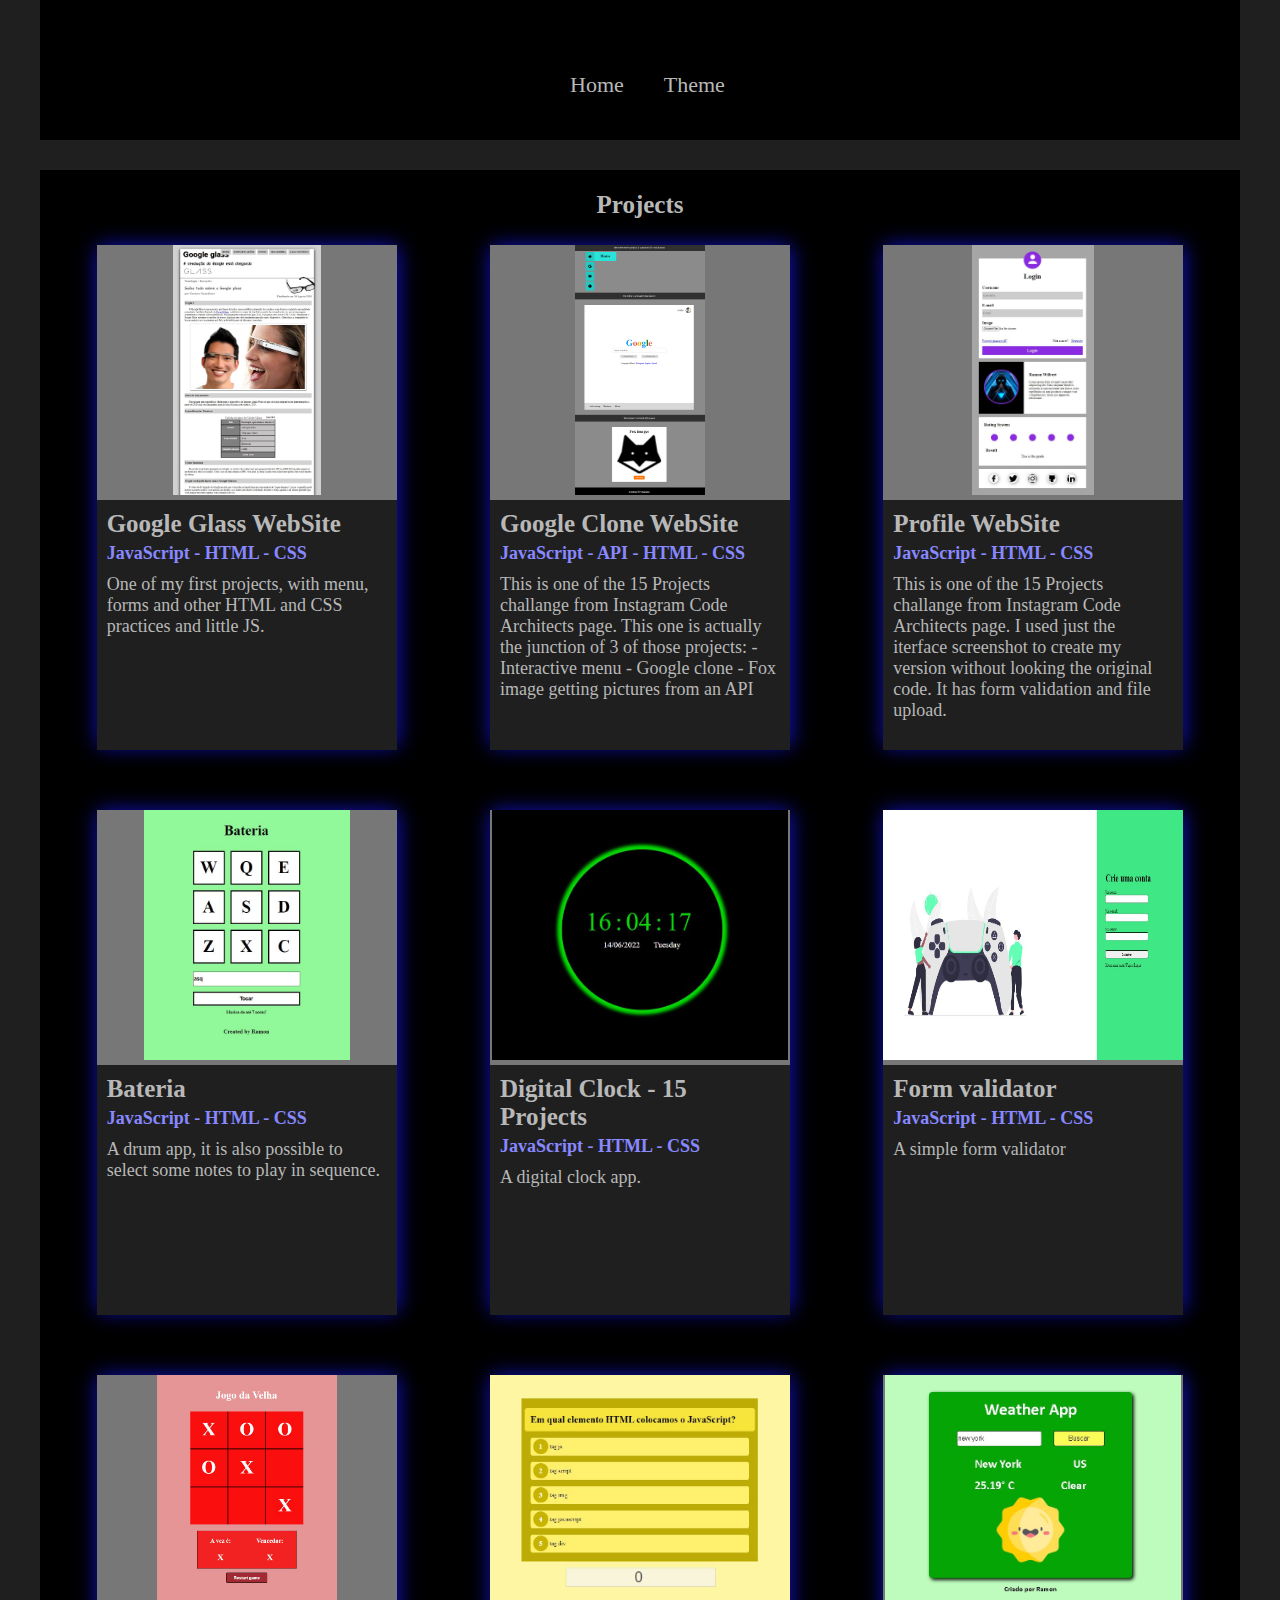
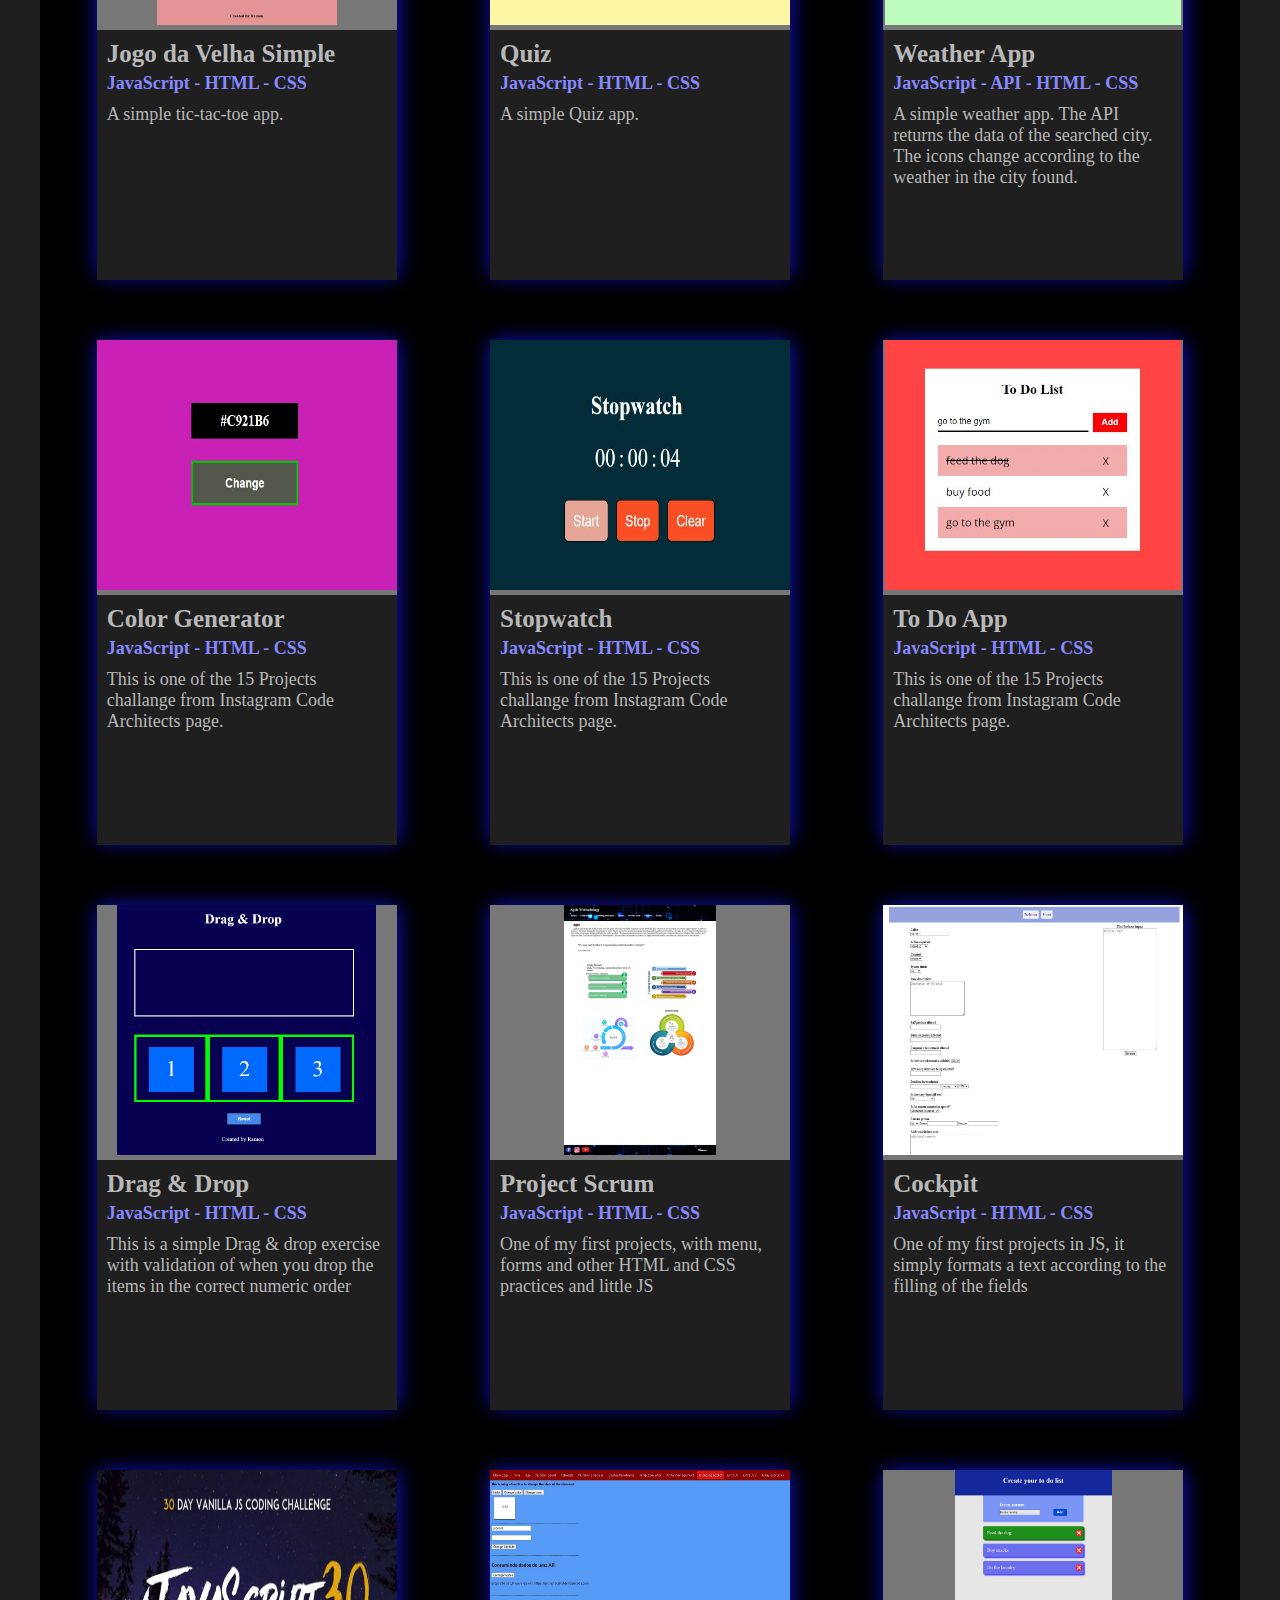
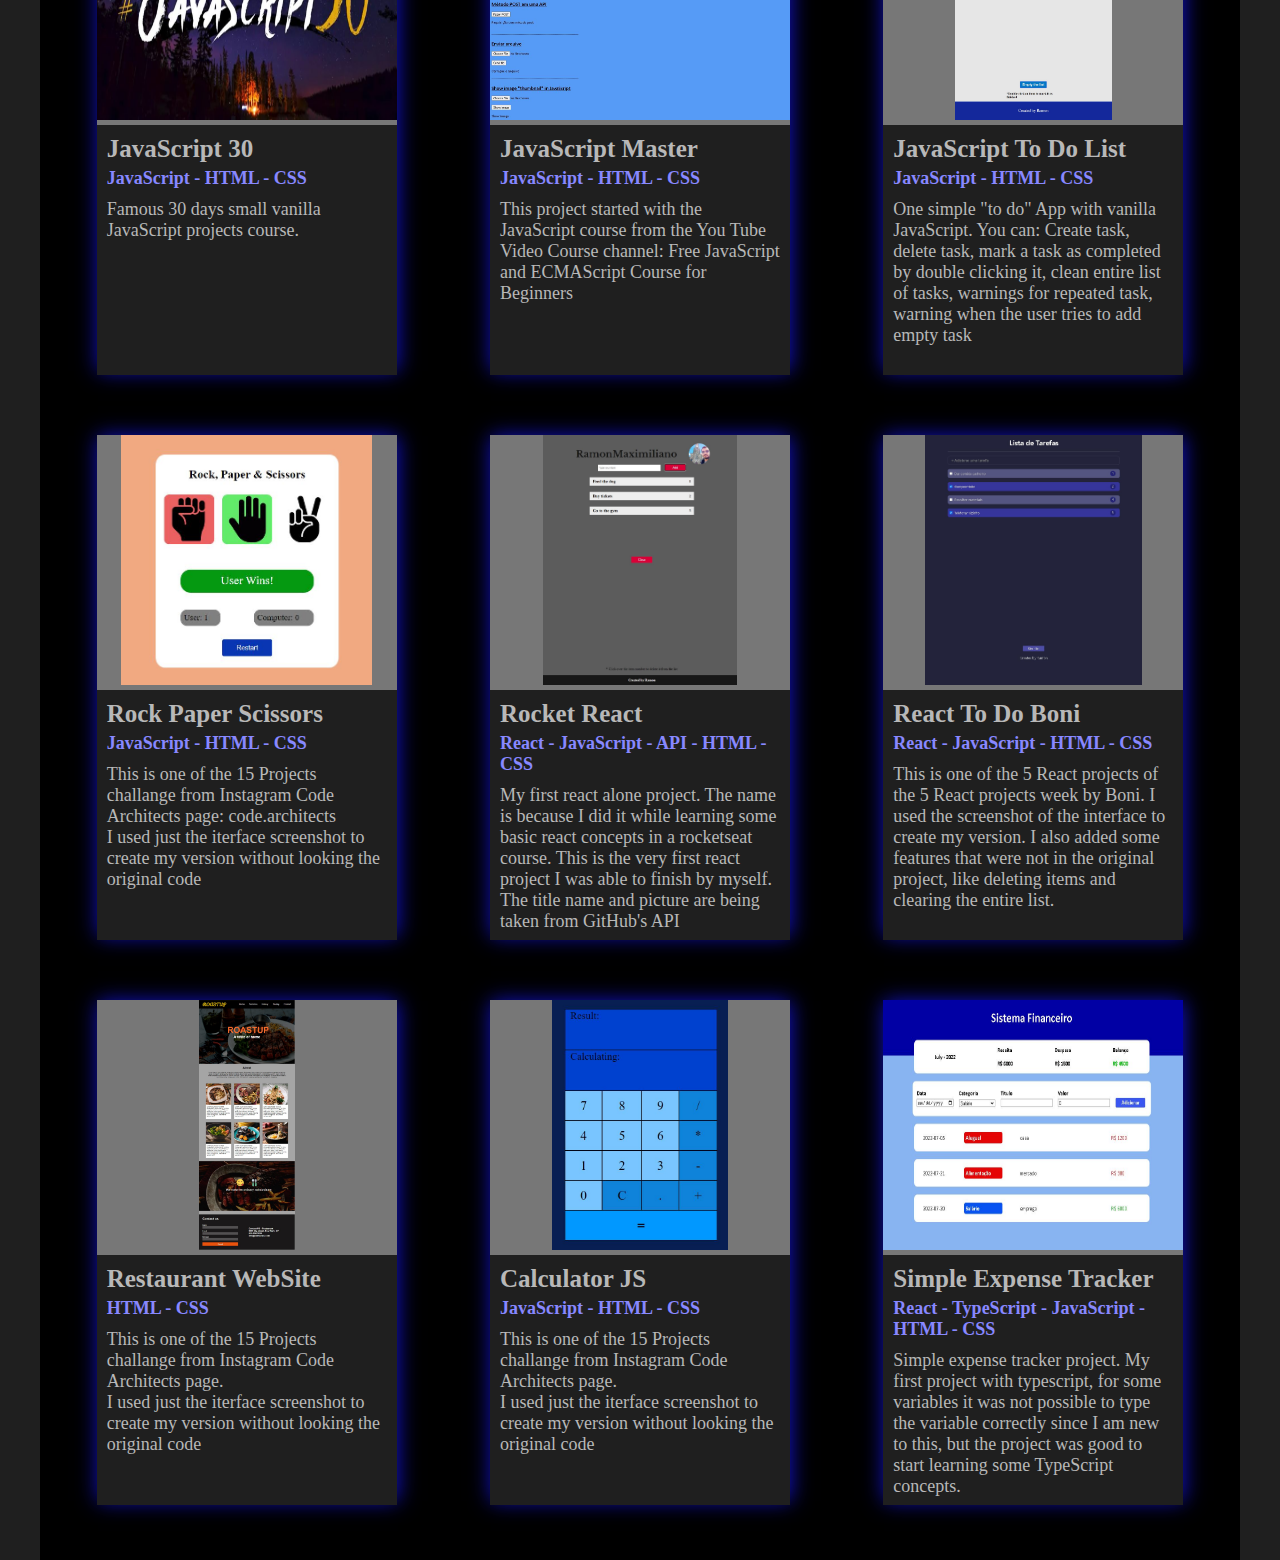
==== projects.html @ a99129ab "updated Portfolio" ====
<!DOCTYPE html>
<html lang="en">

<head>
    <meta charset="UTF-8">
    <meta http-equiv="X-UA-Compatible" content="IE=edge">
    <meta name="viewport" content="width=device-width, initial-scale=1.0">
    <title>Projects</title>
    <link rel="stylesheet" href="style.css" />
</head>

<body>
    <div class="homePage">
        <ul class="projects-list">
            <a href="index.html">
                <li class="info">Home</li>
            </a>
            <li class="dropdown" onmouseover="showDropDown()" onmouseout="hideDropDown()">
                Theme
                <ul id="themes">
                    <li id="Black" class="color-theme">Black</li>
                    <li id="Blue" class="color-theme">Blue</li>
                    <li id="White" class="color-theme">White</li>
                    <li id="Red" class="color-theme">Red</li>
                    <li id="Purple" class="color-theme">Purple</li>
                    <li id="Green" class="color-theme">Green</li>
                </ul>
            </li>
    </div>


    <h1 class="projectsTtitle" id="projectsTtitle">Projects</h1>
    <div class="projects-section" id="projects-section">
        <!-- THIRD ROW START-->
        <a href="https://github.com/RamonMaximiliano/HTML-CSS-Curso-em-video" class="linkProject" target="_blank"
            title="Check this project's code">
            <div class="project-card">
                <img src="./images/googleglass.JPG">
                <div class="card-text">
                    <h1>Google Glass WebSite</h1>
                    <h2>JavaScript - HTML - CSS</h2>
                    <p>One of my first projects, with menu, forms and other HTML and CSS practices and little JS.
                    </p>
                </div>
            </div>
        </a>
        <a href="https://github.com/RamonMaximiliano/15Projects-GoogleClone" class="linkProject" target="_blank"
            title="Check this project's code">
            <div class="project-card">
                <img src="./images/googleclone.jpg">
                <div class="card-text">
                    <h1>Google Clone WebSite</h1>
                    <h2>JavaScript - API - HTML - CSS</h2>
                    <p>This is one of the 15 Projects challange from Instagram Code Architects page.
                        This one is actually the junction of 3 of those projects:
                        - Interactive menu
                        - Google clone
                        - Fox image getting pictures from an API
                    </p>
                </div>
            </div>
        </a>
        <a href="https://github.com/RamonMaximiliano/15Projects-Profile" class="linkProject" target="_blank"
            title="Check this project's code">
            <div class="project-card">
                <img src="./images/15projects-profile.JPG">
                <div class="card-text">
                    <h1>Profile WebSite</h1>
                    <h2>JavaScript - HTML - CSS</h2>
                    <p>This is one of the 15 Projects challange from Instagram Code Architects page.
                        I used just the iterface screenshot to create my version without looking the original
                        code.
                        It has form validation and file upload.
                    </p>
                </div>
            </div>
        </a>
        <!-- THIRD ROW END-->

        <!-- FOURTH ROW START-->

        <a href="https://github.com/RamonMaximiliano/Bateria-Boni" class="linkProject" target="_blank"
            title="Check this project's code">
            <div class="project-card">
                <img src="./images/bateria.JPG">
                <div class="card-text">
                    <h1>Bateria</h1>
                    <h2>JavaScript - HTML - CSS</h2>
                    <p>A drum app, it is also possible to select some notes to play in sequence.
                    </p>
                </div>
            </div>
        </a>
        <a href="https://github.com/RamonMaximiliano/DigitalClock-15Projects" class="linkProject" target="_blank"
            title="Check this project's code">
            <div class="project-card">
                <img src="./images/digitalclock.JPG">
                <div class="card-text">
                    <h1>Digital Clock - 15 Projects</h1>
                    <h2>JavaScript - HTML - CSS</h2>
                    <p>A digital clock app.
                    </p>
                </div>
            </div>
        </a>
        <a href="https://github.com/RamonMaximiliano/Form-validator" class="linkProject" target="_blank"
            title="Check this project's code">
            <div class="project-card">
                <img src="./images/form.JPG">
                <div class="card-text">
                    <h1>Form validator</h1>
                    <h2>JavaScript - HTML - CSS</h2>
                    <p>A simple form validator</p>
                </div>
            </div>
        </a>
        <!-- FOURTH ROW END-->


        <!-- FIFTH ROW START-->

        <a href="https://github.com/RamonMaximiliano/Jogo-da-Velha-Simple" class="linkProject" target="_blank"
            title="Check this project's code">
            <div class="project-card">
                <img src="./images/jogovelha.JPG">
                <div class="card-text">
                    <h1>Jogo da Velha Simple</h1>
                    <h2>JavaScript - HTML - CSS</h2>
                    <p>A simple tic-tac-toe app.</p>
                </div>
            </div>
        </a>
        <a href="https://github.com/RamonMaximiliano/Quiz-Boni" class="linkProject" target="_blank"
            title="Check this project's code">
            <div class="project-card">
                <img src="./images/quiz.JPG">
                <div class="card-text">
                    <h1>Quiz</h1>
                    <h2>JavaScript - HTML - CSS</h2>
                    <p>A simple Quiz app.
                </div>
            </div>
        </a>
        <a href="https://github.com/RamonMaximiliano/WeatherAppBoni" class="linkProject" target="_blank"
            title="Check this project's code">
            <div class="project-card">
                <img src="./images/weather.JPG">
                <div class="card-text">
                    <h1>Weather App</h1>
                    <h2>JavaScript - API - HTML - CSS</h2>
                    <p>A simple weather app. The API returns the data of the searched city. The icons change according
                        to the weather in the city found.</p>
                </div>
            </div>
        </a>
        <!-- FIFTH ROW START-->


        <!-- SIXTH ROW START-->

        <a href="https://github.com/RamonMaximiliano/HTML-CSS-Curso-em-video" class="linkProject" target="_blank"
            title="Check this project's code">
            <div class="project-card">
                <img src="./images/15projects-colorgenerator.JPG">
                <div class="card-text">
                    <h1>Color Generator</h1>
                    <h2>JavaScript - HTML - CSS</h2>
                    <p>This is one of the 15 Projects challange from Instagram Code Architects page.</p>
                </div>
            </div>
        </a>
        <a href="https://github.com/RamonMaximiliano/15Projects-GoogleClone" class="linkProject" target="_blank"
            title="Check this project's code">
            <div class="project-card">
                <img src="./images/15projects-stopwatch.JPG">
                <div class="card-text">
                    <h1>Stopwatch</h1>
                    <h2>JavaScript - HTML - CSS</h2>
                    <p>This is one of the 15 Projects challange from Instagram Code Architects page.
                    </p>
                </div>
            </div>
        </a>
        <a href="https://github.com/RamonMaximiliano/15Projects-Profile" class="linkProject" target="_blank"
            title="Check this project's code">
            <div class="project-card">
                <img src="./images/15projects-todo.JPG">
                <div class="card-text">
                    <h1>To Do App</h1>
                    <h2>JavaScript - HTML - CSS</h2>
                    <p>This is one of the 15 Projects challange from Instagram Code Architects page.</p>
                </div>
            </div>
        </a>

        <!-- SIXTH ROW END-->

        <!-- SEVENTH ROW START-->

        <a href="https://github.com/RamonMaximiliano/HTML-CSS-Curso-em-video" class="linkProject" target="_blank"
            title="Check this project's code">
            <div class="project-card">
                <img src="./images/drag-drop.JPG">
                <div class="card-text">
                    <h1>Drag & Drop</h1>
                    <h2>JavaScript - HTML - CSS</h2>
                    <p>This is a simple Drag & drop exercise with validation of when you drop the items in the correct
                        numeric order</p>
                </div>
            </div>
        </a>
        <a href="https://github.com/RamonMaximiliano/15Projects-GoogleClone" class="linkProject" target="_blank"
            title="Check this project's code">
            <div class="project-card">
                <img src="./images/scrum.JPG">
                <div class="card-text">
                    <h1>Project Scrum</h1>
                    <h2>JavaScript - HTML - CSS</h2>
                    <p>One of my first projects, with menu, forms and other HTML and CSS practices and little JS</p>
                </div>
            </div>
        </a>
        <a href="https://github.com/RamonMaximiliano/15Projects-Profile" class="linkProject" target="_blank"
            title="Check this project's code">
            <div class="project-card">
                <img src="./images/cockpit.JPG">
                <div class="card-text">
                    <h1>Cockpit</h1>
                    <h2>JavaScript - HTML - CSS</h2>
                    <p>One of my first projects in JS, it simply formats a text according to the filling of the fields
                    </p>
                </div>
            </div>
        </a>
        <!-- SEVENTH ROW END-->

        <!-- EIGTH ROW END-->


        <a href="https://github.com/RamonMaximiliano/15Projects-Profile" class="linkProject" target="_blank"
            title="Check this project's code">
            <div class="project-card">
                <img src="./images/javascript30.JPG">
                <div class="card-text">
                    <h1>JavaScript 30</h1>
                    <h2>JavaScript - HTML - CSS</h2>
                    <p>Famous 30 days small vanilla JavaScript projects course.</p>
                </div>
            </div>
        </a>
        <a href="https://github.com/RamonMaximiliano/15Projects-Profile" class="linkProject" target="_blank"
            title="Check this project's code">
            <div class="project-card">
                <img src="./images/javascriptexercises.jpg">
                <div class="card-text">
                    <h1>JavaScript Master</h1>
                    <h2>JavaScript - HTML - CSS</h2>
                    <p>This project started with the JavaScript course from the You Tube Video Course channel: Free
                        JavaScript and ECMAScript Course for Beginners</p>
                </div>
            </div>
        </a>

        <!-- EIGTH ROW END-->

        <!-- FIRST ROW START-->
        <a href="https://ramonmaximiliano.github.io/JavaScriptToDo/" class="linkProject" target="_blank"
            title="Check this project">
            <div class="project-card">
                <img src="./images/javascripttodo.JPG">
                <div class="card-text">
                    <h1>JavaScript To Do List</h1>
                    <h2>JavaScript - HTML - CSS</h2>
                    <p>One simple "to do" App with vanilla JavaScript. You can: Create task, delete task, mark a task as
                        completed by double clicking it, clean entire
                        list of tasks, warnings for repeated task, warning when the user tries to add empty task</p>
                </div>
            </div>
        </a>
        <a href="https://github.com/RamonMaximiliano/15Projects-RockPaper" class="linkProject" target="_blank"
            title="Check this project's code">
            <div class="project-card">
                <img src="./images/rockpaper.JPG">
                <div class="card-text">
                    <h1>Rock Paper Scissors</h1>
                    <h2>JavaScript - HTML - CSS</h2>
                    <p>This is one of the 15 Projects challange from Instagram Code Architects page: code.architects<br>
                        I used just the iterface screenshot to create my version without looking the original
                        code
                    </p>
                </div>
            </div>
        </a>
        <a href="https://github.com/RamonMaximiliano/rocket-react" class="linkProject" target="_blank"
            title="Check this project's code">
            <div class="project-card">
                <img src="./images/react-alone.JPG">
                <div class="card-text">
                    <h1>Rocket React</h1>
                    <h2>React - JavaScript - API - HTML - CSS</h2>
                    <p>My first react alone project. The name is because I did it while learning some basic react
                        concepts in a
                        rocketseat course. This is the very first react project I was able to finish by myself. The
                        title name and picture
                        are being taken from GitHub's API</p>
                </div>
            </div>
        </a>
        <!-- FIRST ROW END-->

        <!-- SECOND ROW START-->
        <a href="https://github.com/RamonMaximiliano/react-todo-boni" class="linkProject" target="_blank"
            title="Check this project's code">
            <div class="project-card">
                <img src="./images/bonitodoReact.JPG">
                <div class="card-text">
                    <h1>React To Do Boni</h1>
                    <h2>React - JavaScript - HTML - CSS</h2>
                    <p>This is one of the 5 React projects of the 5 React projects week by Boni.
                        I used the screenshot of the interface to create my version. I also added some features that
                        were not in the original project, like deleting items and clearing the entire list.</p>
                </div>
            </div>
        </a>
        <a href="https://github.com/RamonMaximiliano/15Projects-Restaurant" class="linkProject" target="_blank"
            title="Check this project's code">
            <div class="project-card">
                <img src="./images/15projects-restaurant.JPG">
                <div class="card-text">
                    <h1>Restaurant WebSite</h1>
                    <h2>HTML - CSS</h2>
                    <p>This is one of the 15 Projects challange from Instagram Code Architects page.<br>
                        I used just the iterface screenshot to create my version without looking the original
                        code
                    </p>
                </div>
            </div>
        </a>
        <a href="https://github.com/RamonMaximiliano/15Projects-Calculator" class="linkProject" target="_blank"
            title="Check this project's code">
            <div class="project-card">
                <img src="./images/15projects-calculator.JPG">
                <div class="card-text">
                    <h1>Calculator JS</h1>
                    <h2>JavaScript - HTML - CSS</h2>
                    <p>This is one of the 15 Projects challange from Instagram Code Architects page.<br>
                        I used just the iterface screenshot to create my version without looking the original
                        code
                    </p>
                </div>
            </div>
        </a>
        <!-- SECOND ROW END-->
        <a href="https://ramonmaximiliano.github.io/simple-expense-tracker/" class="linkProject" target="_blank"
        title="Check this project">
        <div class="project-card">
            <img src="./images/sisfinanceiro.JPG">
            <div class="card-text">
                <h1>Simple Expense Tracker</h1>
                <h2>React - TypeScript - JavaScript - HTML - CSS</h2>
                <p>Simple expense tracker project. My first project with typescript, for some variables it was not possible to type the variable correctly since I am new to this, but the project was good to start learning some TypeScript concepts.</p>
            </div>
        </div>
    </a>





    </div>







    <script type="text/javascript" src="script.js"></script>

</body>

</html>
---- style.css ----
:root {
    --black: black;
    --back: rgb(31, 31, 31);
    --back-original: rgb(31, 31, 31);
    --card-shadow: rgb(18, 18, 201);
    --card-back: rgb(119, 119, 119);
    --card-text: rgb(31, 31, 31);
}


.class {
    color: rgb(93, 144, 255);
    color: rgb(0, 51, 0)
}

* {
    background: var(--back-original);
    color: rgb(184, 184, 184);
    padding: 0;
    margin: 0;
    box-sizing: border-box;
    font-size: 18px;
}

.header {
    background-color: var(--black);
    max-width: 1200px;
    min-height: 110px;
    margin: auto;
}

.main-list {
    display: flex;
    flex-wrap: wrap;
    list-style: none;
    align-items: center;
    text-align: center;
    background-color: var(--black);
    gap: 20px;
    padding-left: 20px;
    padding-top: 30px;
}

.main-list li {
    font-size: 22px;
    padding: 10px;
    transition: 0.1s background;
}

.main-list li:hover {
    text-decoration: underline;
}

.main-list li, #profileName, #profilepic, .info-section strong, .sub-profile {
    background-color: var(--black);
}

.main-list a {
    text-decoration: none;
    background-color: rgb(107, 107, 107);
}

.projects-list {
    display: flex;
    flex-wrap: wrap;
    list-style: none;
    align-items: center;
    text-align: center;
    background-color: var(--black);
    gap: 20px;
    padding-left: 20px;
    padding-top: 30px;
    width: 200px;
    margin: auto;
}

.projects-list li {
    background-color: var(--black);
    font-size: 22px;
    padding: 10px;
    transition: 0.1s background;
}

.projects-list li:hover {
    text-decoration: underline;
}

.projects-list a {
    text-decoration: none;
    background-color: rgb(107, 107, 107);
}


.profileData {
    max-width: 1200px;
    min-height: 300px;
    margin: auto;
    margin-top: 25px;
    display: flex;
    flex-wrap: wrap;
    justify-content: space-between;
    align-items: center;
    background-color: var(--black);
    padding-right: 60px;
    padding-left: 25px;
    padding-bottom: 20px;
    padding-top: 20px;
}

#profilepic {
    width: 250px;
    border-radius: 50%;
}

.main-picture{
    background-color: var(--black);

}


#profileName {
    font-size: 40px;
}

.sub-profile p, .sub-profile h2, .sub-profile strong {
    background-color: var(--black);
    margin-top: 5px;
}

.sub-profile p {
    line-height: 1.5;
    margin-top: -1px;
}

.mediaIconsHeader {
    display: flex;
    width: 300px;
    height: 90px;
    flex-wrap: wrap;
    justify-content: space-between;
    align-items: center;
    background-color: var(--black);
}

.mediaIconsHeader a {
    background-color: var(--black);
}

.projects-section {
    background-color: var(--black);
    max-width: 1200px;
    min-height: 1000px;
    margin: auto;
    display: flex;
    justify-content: space-around;
    flex-wrap: wrap;
    padding: 10px;
}

.projectsTtitle {
    max-width: 1200px;
    height: 50px;
    line-height: 200%;
    margin: auto;
    background-color: var(--black);
    text-align: center;
    align-items: center;
    font-size: 25px;
    margin-top: 30px;
    padding-top: 10px;
}


.info-section {
    background-color: var(--black);
    width: 1200px;
    height: 165px;
    margin: auto;
    margin-top: 30px;
    padding: 15px;
    padding-left: 25px;
}

.info-section p, .info-section h1 {
    padding: 5px;
    background-color: var(--black);
}

.info-section h1 {
    font-size: 22px;
}

/* EDUCATION  */
.education-section {
    background-color: var(--black);
    max-width: 1200px;
    min-height: 150px;
    margin: auto;
    margin-top: 30px;
}

.education-section p, .education-section h1 {
    padding: 5px;
    background-color: var(--black);
}

.education-section h1 {
    text-align: center;
    font-size: 25px;
    padding-top: 20px;
}

.education-sub-section {
    max-width: 1100px;
    min-height: 120px;
    margin: auto;
    display: flex;
    flex-wrap: wrap;
    justify-content: space-between;
    align-items: center;
    padding-left: 30px;
    padding-right: 30px;
    background-color: var(--black);
}

.educationItem {
    max-width: 480px;
    align-items: center;
    display: flex;
    flex-wrap: wrap;
    background-color: var(--black);
    margin-bottom: 20px;
    margin-top: 10px;
}

.educationItem img {
    width: 80px;
    background-color: var(--black);
    margin-right: 10px;
}




/* EDUCATION  */



/* LANGUAGES  */
.languages-section {
    background-color: var(--black);
    max-width: 1200px;
    min-height: 100px;
    margin: auto;
    margin-top: 30px;
    padding: 5px;
    align-items: center;
    text-align: center;
}

.languages-section p, .languages-section h1 {
    padding: 5px;
    background-color: var(--black);
}

.languages-section h1 {
    font-size: 25px;
}

.language {
    display: flex;
    align-items: center;
    width: 220px;
    background-color: var(--black);
    margin: 20px;
}

.language img {
    width: 50px;
    background-color: var(--black);
    margin-right: 10px;
}

.languages-subsection {
    max-width: 1000px;
    margin: auto;
    justify-content: space-between;
    display: flex;
    flex-wrap: wrap;
    background-color: var(--black);
    text-align: center;
    align-items: center;
}

.languages-subsection-item {
    width: 300px;
    background-color: var(--black);
}


/* LANGUAGES  */



/* TECHNOLOGIES  */
.techs-section {
    background-color: var(--black);
    max-width: 1200px;
    min-height: 400px;
    margin: auto;
    margin-top: 30px;
    padding: 15px;
    padding-left: 25px;
    align-items: center;
    text-align: center;
}

.techs-section p, .techs-section h1 {
    padding: 5px;
    background-color: var(--black);
}

.techs-section h1 {
    font-size: 25px;

}

.tech {
    width: 200px;
    display: flex;
    align-items: center;
    background-color: var(--black);
    margin: 20px;
}

.tech img {
    width: 70px;
    background-color: var(--black);
}

.techs-sub-section {
    max-width: 1000px;
    margin: auto;
    background-color: var(--black);
    display: flex;
    flex-wrap: wrap;
    justify-content: space-between;
}

.techStudying {
    max-width: 1050px;
    align-items: center;
    text-align: center;
    margin: auto;
    background-color: var(--black);
    border-top: 1px rgb(160, 160, 160) solid;
    margin-top: 10px;
    padding-top: 10px;
}

/* TECHNOLOGIES  */





/* EXPERIENCE  */
.experience-section {
    background-color: var(--black);
    max-width: 1200px;
    min-height: 700px;
    margin: auto;
    margin-top: 30px;
    padding: 15px;
    padding-left: 25px;
}

.experience-section h1 {
    background-color: var(--black);
    font-size: 25px;
    text-align: center;
}

.job p, .job h2, .job hr {
    margin-top: 8px;
    background-color: var(--black);
}

.job h2 {
    font-size: 22px;
}

.job {
    background-color: var(--black);
    margin-bottom: 20px;
    margin-top: 20px;
}

.teacherTitle {
    margin-top: 10px;
}

/* EXPERIENCE  */


/* FOOTER START */
.footer {
    background-color: var(--black);
    max-width: 1200px;
    min-height: 180px;
    margin: auto;
    margin-top: 30px;
    align-items: center;
    text-align: center;
    box-sizing: border-box;
}

.footer-message {
    background-color: var(--black);
    padding-top: 15px;
}

/* FOOTER END */

/* MEDIA ICONS START */
.mediaIcons, .mediaIcons a {
    max-width: 430px;
    display: flex;
    flex-wrap: wrap;
    padding: 10px;
    justify-content: space-between;
    margin: auto;
    align-items: center;
    text-align: center;
    background-color: var(--black);
}

.mediaIconGitHub {
    background: url("images/social-media/github.png");
    background-size: cover;
    width: 60px;
    height: 60px;
    background-color: white;
    border-radius: 50%;
    border: solid 1px;
    transition: .5s background;
}

.mediaIconLinkedin {
    background: url("images/social-media/linkedin.png");
    background-size: cover;
    width: 60px;
    height: 60px;
    background-color: white;
    border-radius: 50%;
    border: solid 1px;
    transition: .5s background;
}

.mediaIconWhatsapp {
    background: url("images/social-media/whatsapp.png");
    background-size: cover;
    width: 60px;
    height: 60px;
    background-color: white;
    border-radius: 50%;
    border: solid 1px;
    transition: .5s background;
}

.mediaIconGitHub:hover {
    background: url("images/social-media/github-reverse.png");
    background-size: cover;
    background-color: black;
}

.mediaIconLinkedin:hover {
    background: url("images/social-media/linkedin-reverse.png");
    background-size: cover;
    background-color: black;
}

.mediaIconWhatsapp:hover {
    background: url("images/social-media/whatsapp - reverse.png");
    background-size: cover;
    background-color: black;
}

/* MEDIA ICONS END */

/*PROJECT CARD*/
.project-card {
    align-items: center;
    text-align: center;
    width: 300px;
    height: 500px;
    background-color: var(--card-back);
    box-shadow: 1px 1px 20px var(--card-shadow);
}

.project-card:hover {
    transform: scale(1.2);
    transition: all 0.2s ease-in;
}

.project-card img {
    height: 50%;
    max-width: 100%;
    width: fit-content;
}

.card-text {
    text-align: left;
    padding: 10px;
    height: 250px;
    align-items: center;
    background-color: var(--card-text);
}

.card-text h1 {
    font-size: 25px;
    background-color: var(--card-text);
}

.card-text h2 {
    margin-top: 5px;
    margin-bottom: 10px;
    color: rgb(136, 136, 255);
    background-color: var(--card-text);
}

.card-text p {
    background-color: var(--card-text);
}


.linkProject {
    text-decoration: none;
    margin-top: 15px;
    margin-bottom: 50px;
}

/*PROJECT CARD*/


.homePage {
    max-width: 1200px;
    min-height: 80px;
    background-color: var(--black);
    margin: auto;
    align-items: center;
    text-align: center;
    margin-bottom: 20px;
    line-height: 500%;
}

.homePage a {
    text-decoration: none;
    background-color: var(--black);
    font-size: 25px;
}

.homePage a:hover {
    text-decoration: underline;
}


/* THEME DROP DOWN */
.dropdown {
    position: relative;
    cursor: pointer;
}

#themes {
    list-style: none;
    position: absolute;
    cursor: pointer;
    display: none;
    width: 100px;
}

#themes li {
    padding: 15px;
    border-bottom: 0.1px solid rgb(112, 112, 112);
}

#Black {
    color: rgb(102, 101, 101);
}

#Blue {
    color: Blue;
}

#White {
    color: White;
}

#Red {
    color: Red;
}

#Purple {
    color: Purple;
}

#Green {
    color: Green;
}



/* THEME DROP DOWN */
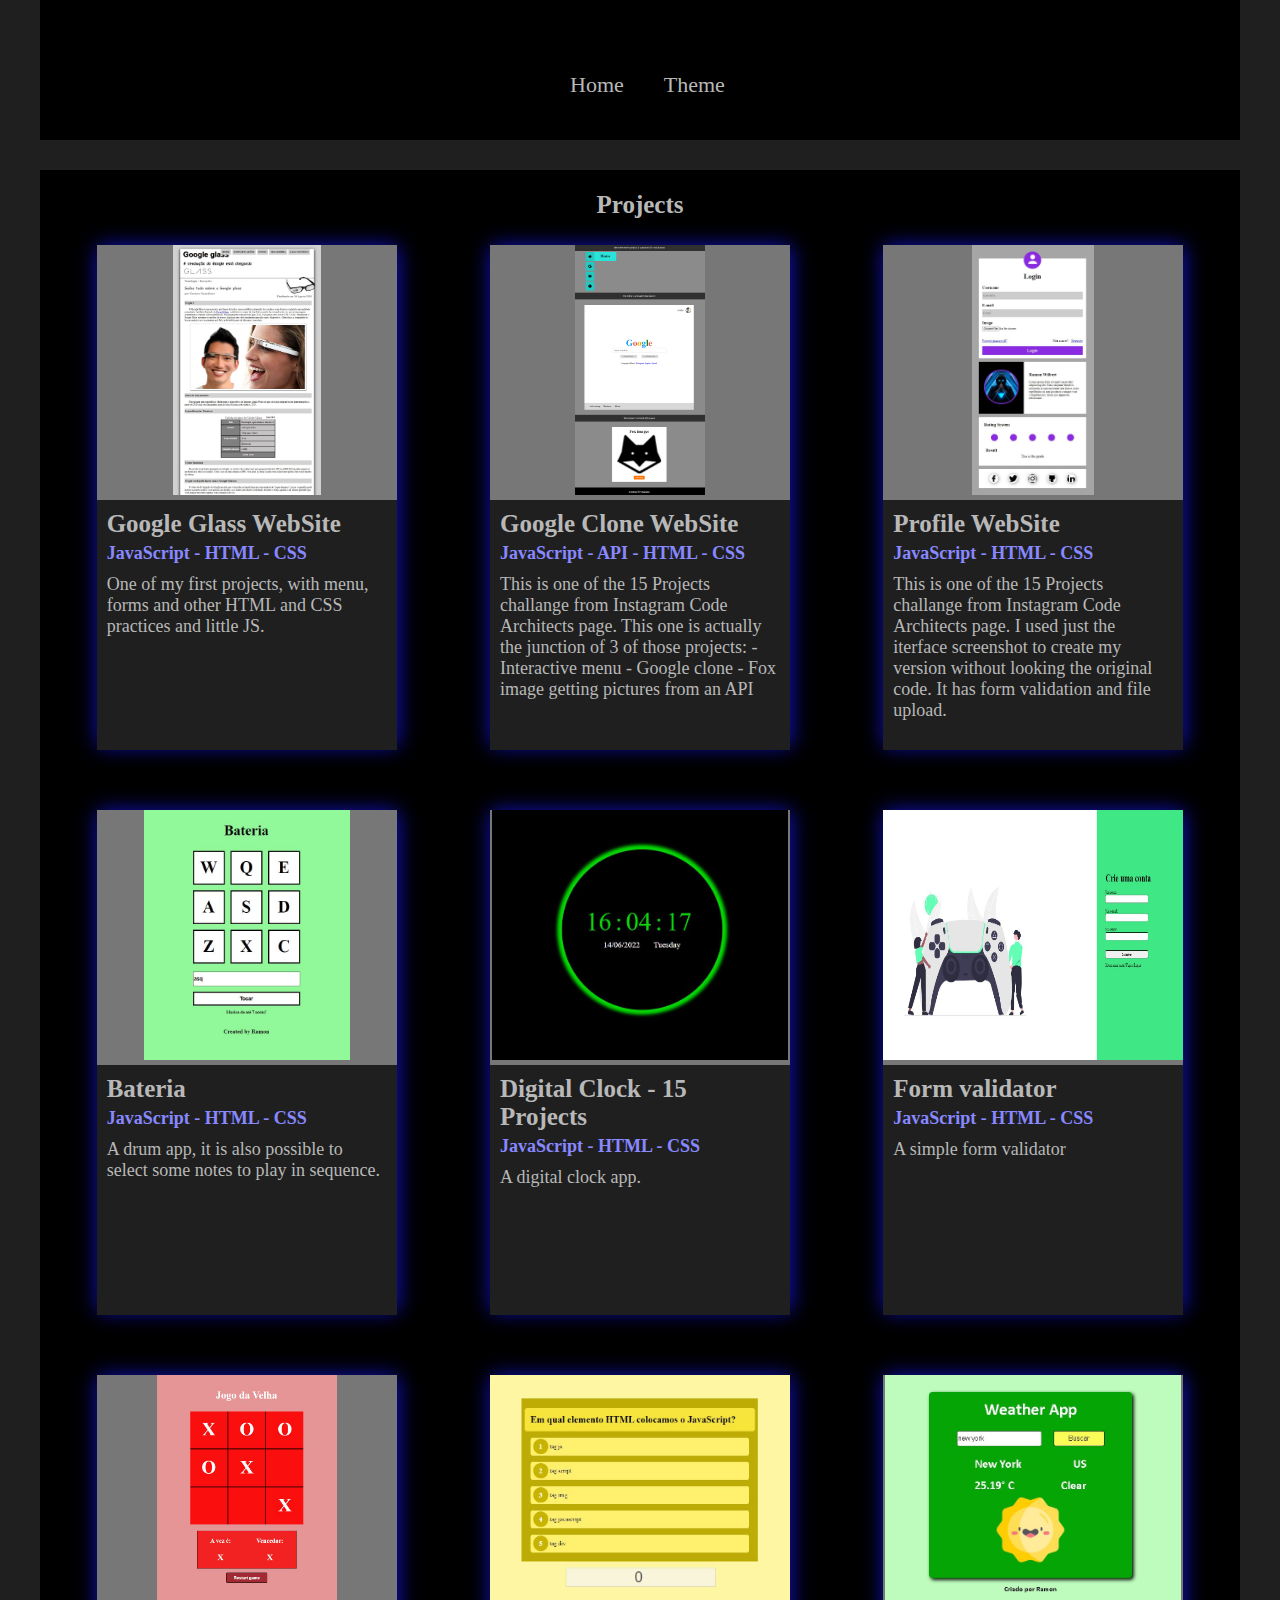
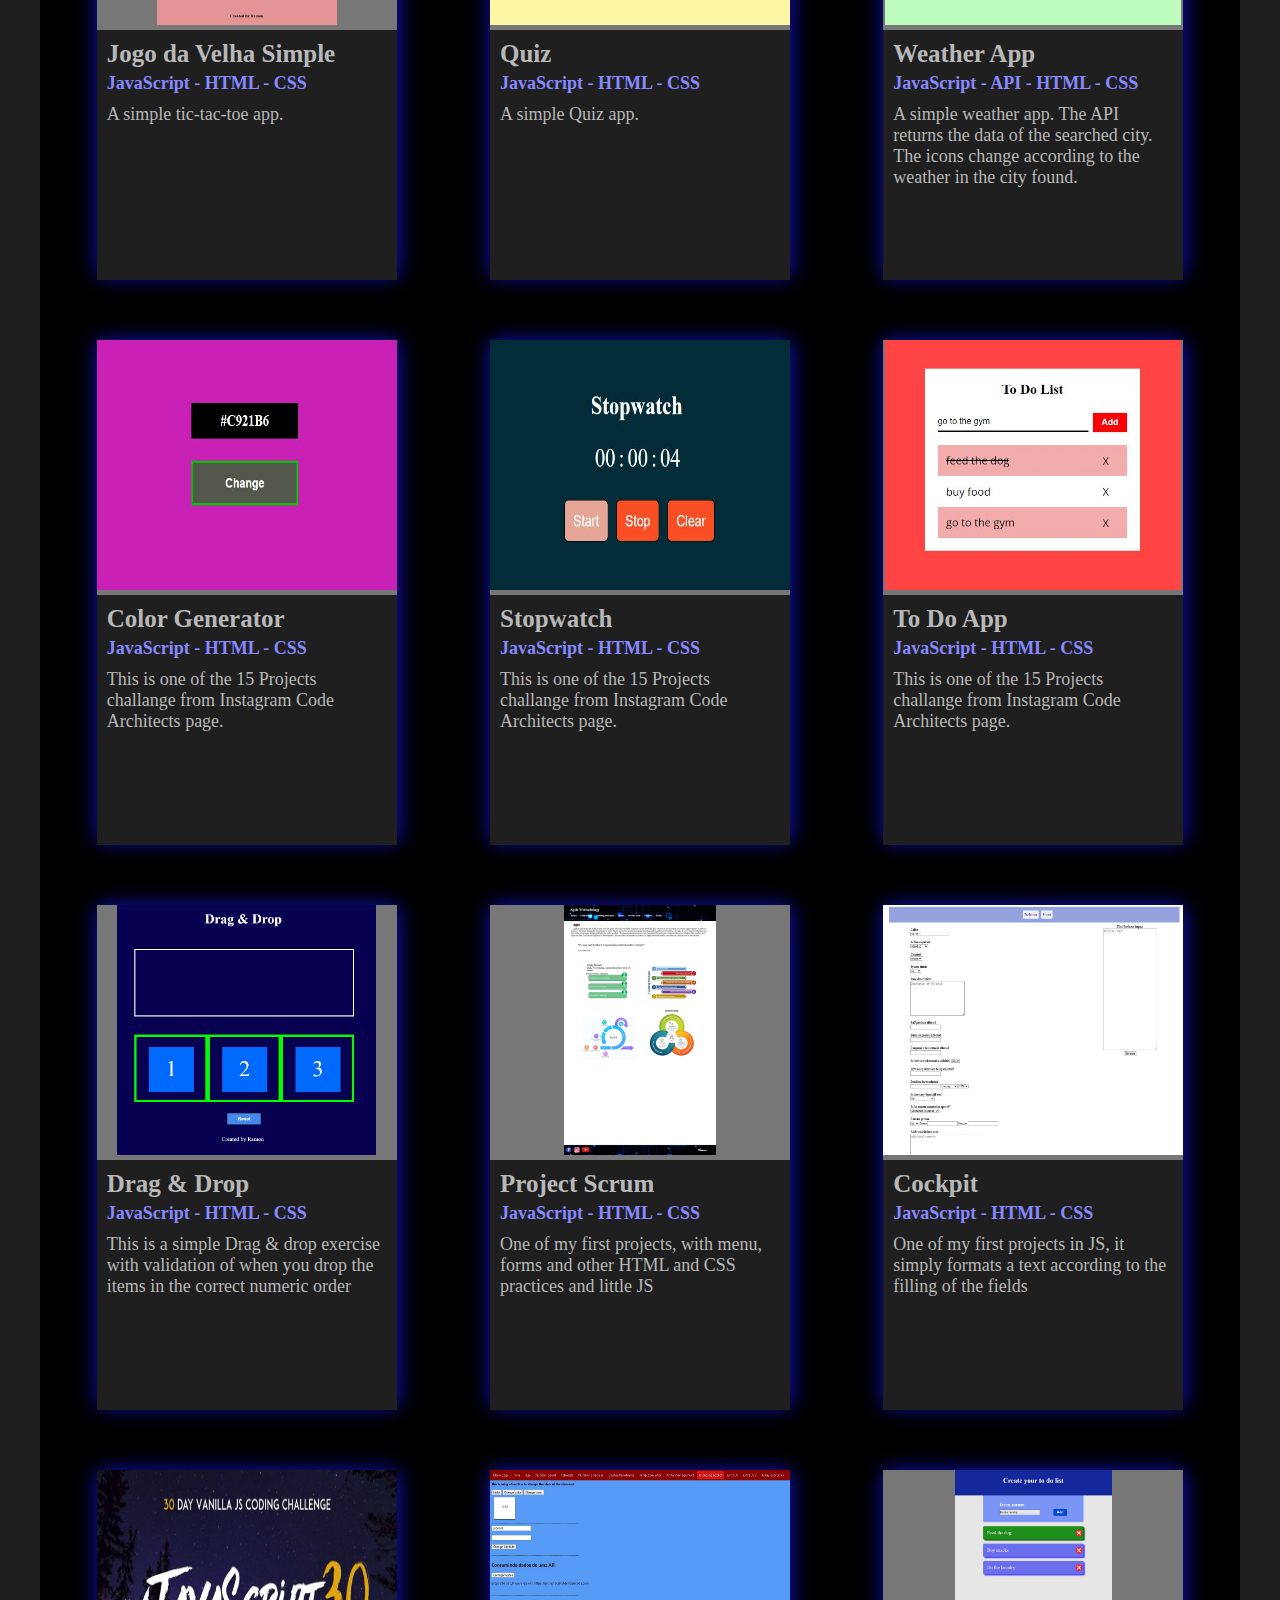
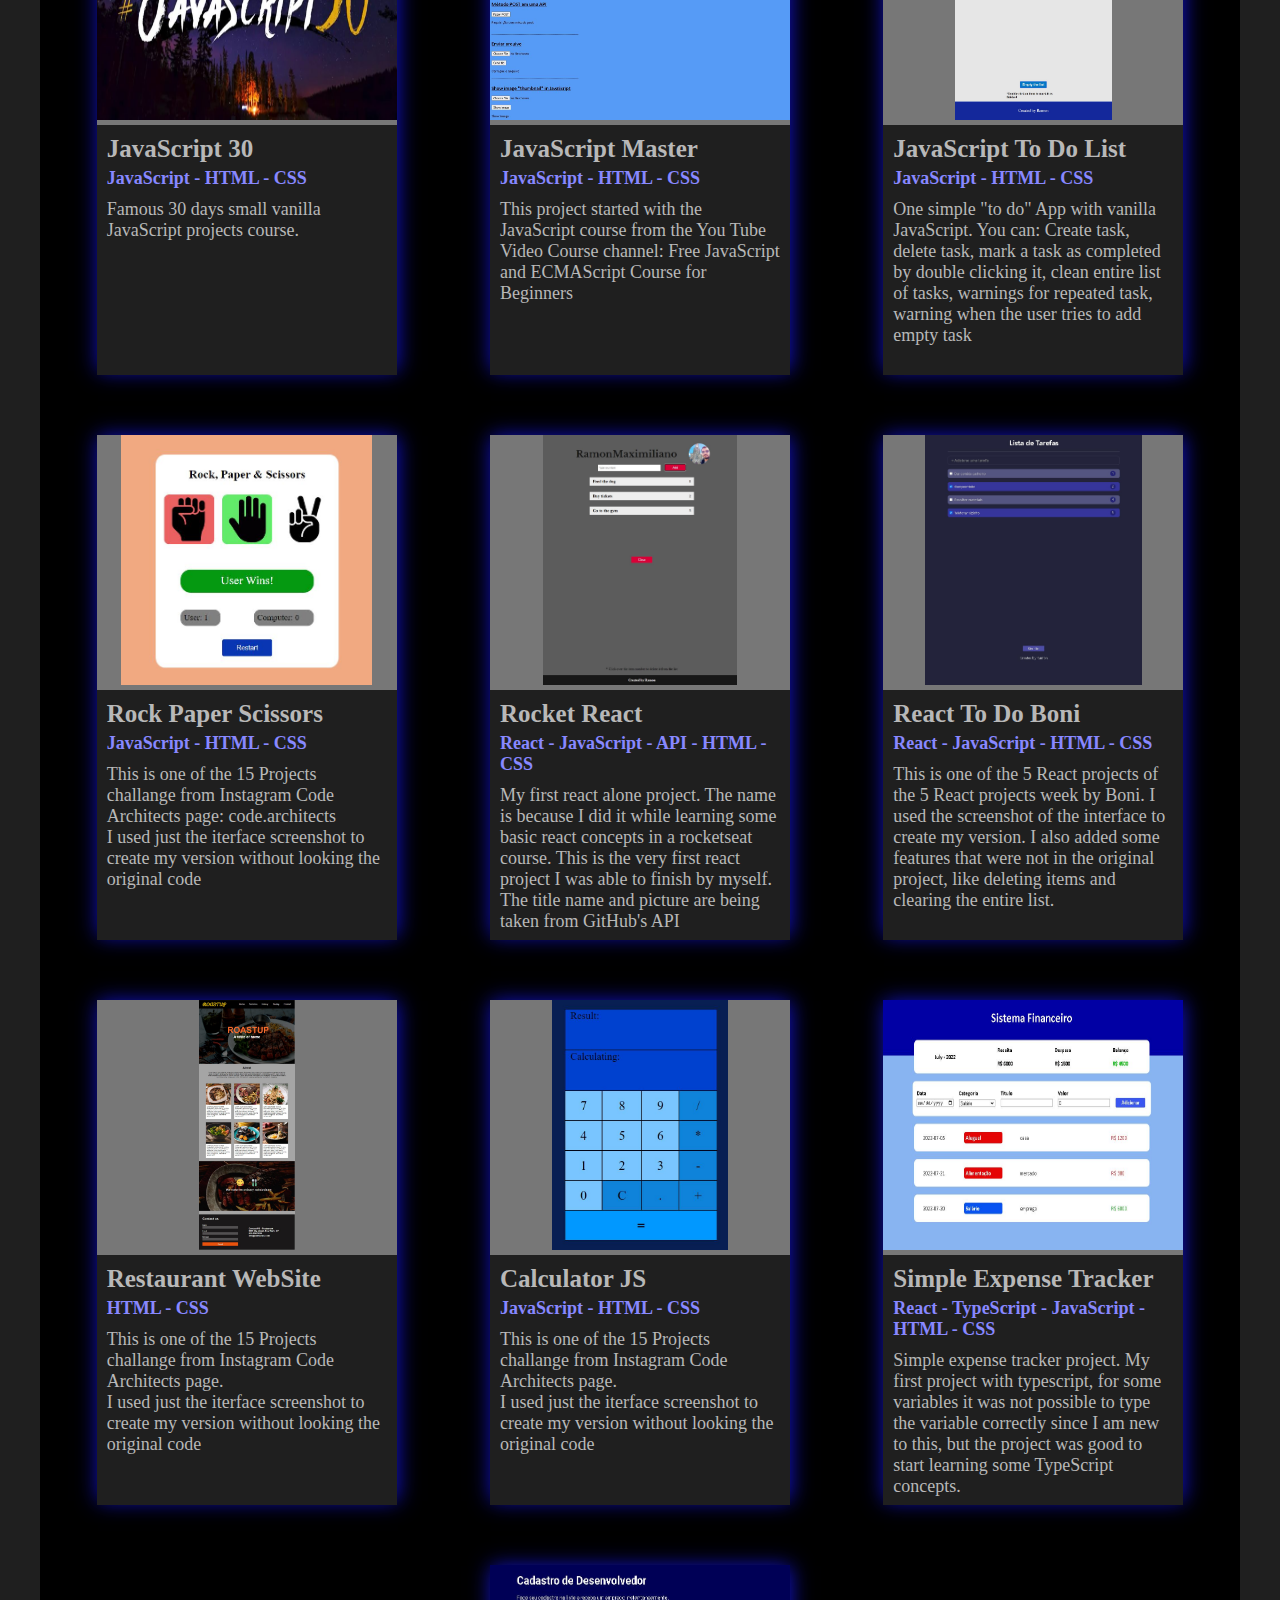
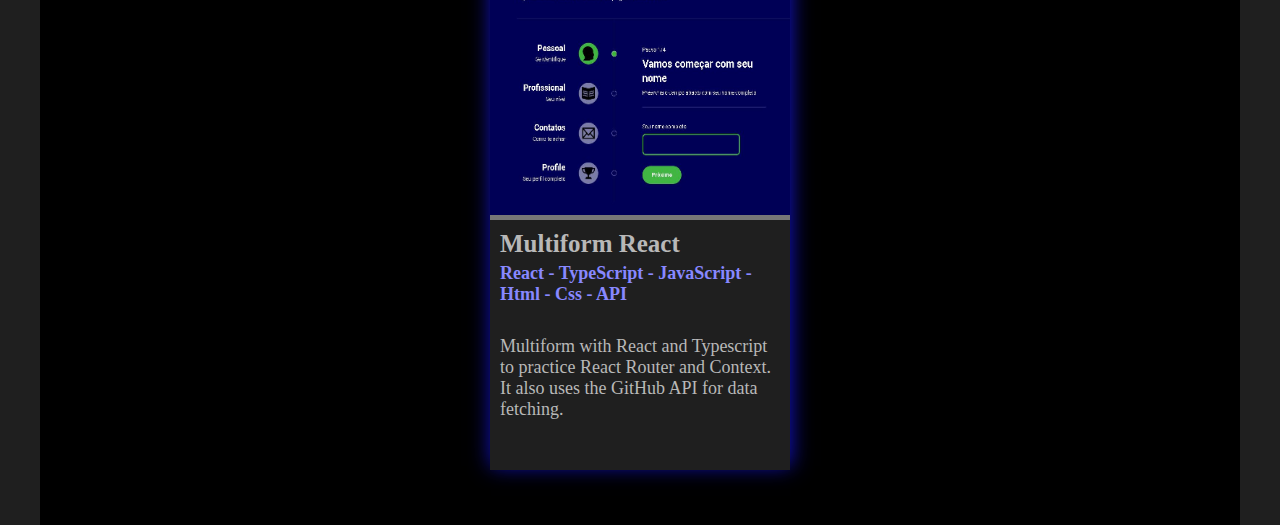
==== commit 16bce28b: "updated" ====
--- a/projects.html
+++ b/projects.html
@@ -28,10 +28,9 @@
             </li>
     </div>
 
-
     <h1 class="projectsTtitle" id="projectsTtitle">Projects</h1>
     <div class="projects-section" id="projects-section">
-        <!-- THIRD ROW START-->
+        <!-- FIRST ROW START-->
         <a href="https://github.com/RamonMaximiliano/HTML-CSS-Curso-em-video" class="linkProject" target="_blank"
             title="Check this project's code">
             <div class="project-card">
@@ -75,10 +74,8 @@
                 </div>
             </div>
         </a>
-        <!-- THIRD ROW END-->
-
-        <!-- FOURTH ROW START-->
-
+        <!-- FIRST ROW END-->
+        <!-- SECOND ROW START-->
         <a href="https://github.com/RamonMaximiliano/Bateria-Boni" class="linkProject" target="_blank"
             title="Check this project's code">
             <div class="project-card">
@@ -114,11 +111,8 @@
                 </div>
             </div>
         </a>
-        <!-- FOURTH ROW END-->
-
-
-        <!-- FIFTH ROW START-->
-
+        <!-- SECOND ROW END-->
+        <!-- THIRD ROW START-->
         <a href="https://github.com/RamonMaximiliano/Jogo-da-Velha-Simple" class="linkProject" target="_blank"
             title="Check this project's code">
             <div class="project-card">
@@ -153,50 +147,44 @@
                 </div>
             </div>
         </a>
+        <!-- THIRD ROW END -->
+        <!-- FOURTH ROW START-->
+        <a href="https://github.com/RamonMaximiliano/HTML-CSS-Curso-em-video" class="linkProject" target="_blank"
+            title="Check this project's code">
+            <div class="project-card">
+                <img src="./images/15projects-colorgenerator.JPG">
+                <div class="card-text">
+                    <h1>Color Generator</h1>
+                    <h2>JavaScript - HTML - CSS</h2>
+                    <p>This is one of the 15 Projects challange from Instagram Code Architects page.</p>
+                </div>
+            </div>
+        </a>
+        <a href="https://github.com/RamonMaximiliano/15Projects-GoogleClone" class="linkProject" target="_blank"
+            title="Check this project's code">
+            <div class="project-card">
+                <img src="./images/15projects-stopwatch.JPG">
+                <div class="card-text">
+                    <h1>Stopwatch</h1>
+                    <h2>JavaScript - HTML - CSS</h2>
+                    <p>This is one of the 15 Projects challange from Instagram Code Architects page.
+                    </p>
+                </div>
+            </div>
+        </a>
+        <a href="https://github.com/RamonMaximiliano/15Projects-Profile" class="linkProject" target="_blank"
+            title="Check this project's code">
+            <div class="project-card">
+                <img src="./images/15projects-todo.JPG">
+                <div class="card-text">
+                    <h1>To Do App</h1>
+                    <h2>JavaScript - HTML - CSS</h2>
+                    <p>This is one of the 15 Projects challange from Instagram Code Architects page.</p>
+                </div>
+            </div>
+        </a>
+        <!-- FOURTH ROW END -->
         <!-- FIFTH ROW START-->
-
-
-        <!-- SIXTH ROW START-->
-
-        <a href="https://github.com/RamonMaximiliano/HTML-CSS-Curso-em-video" class="linkProject" target="_blank"
-            title="Check this project's code">
-            <div class="project-card">
-                <img src="./images/15projects-colorgenerator.JPG">
-                <div class="card-text">
-                    <h1>Color Generator</h1>
-                    <h2>JavaScript - HTML - CSS</h2>
-                    <p>This is one of the 15 Projects challange from Instagram Code Architects page.</p>
-                </div>
-            </div>
-        </a>
-        <a href="https://github.com/RamonMaximiliano/15Projects-GoogleClone" class="linkProject" target="_blank"
-            title="Check this project's code">
-            <div class="project-card">
-                <img src="./images/15projects-stopwatch.JPG">
-                <div class="card-text">
-                    <h1>Stopwatch</h1>
-                    <h2>JavaScript - HTML - CSS</h2>
-                    <p>This is one of the 15 Projects challange from Instagram Code Architects page.
-                    </p>
-                </div>
-            </div>
-        </a>
-        <a href="https://github.com/RamonMaximiliano/15Projects-Profile" class="linkProject" target="_blank"
-            title="Check this project's code">
-            <div class="project-card">
-                <img src="./images/15projects-todo.JPG">
-                <div class="card-text">
-                    <h1>To Do App</h1>
-                    <h2>JavaScript - HTML - CSS</h2>
-                    <p>This is one of the 15 Projects challange from Instagram Code Architects page.</p>
-                </div>
-            </div>
-        </a>
-
-        <!-- SIXTH ROW END-->
-
-        <!-- SEVENTH ROW START-->
-
         <a href="https://github.com/RamonMaximiliano/HTML-CSS-Curso-em-video" class="linkProject" target="_blank"
             title="Check this project's code">
             <div class="project-card">
@@ -232,11 +220,8 @@
                 </div>
             </div>
         </a>
-        <!-- SEVENTH ROW END-->
-
-        <!-- EIGTH ROW END-->
-
-
+        <!-- FIFTH ROW END-->
+        <!-- SIXTH ROW START-->
         <a href="https://github.com/RamonMaximiliano/15Projects-Profile" class="linkProject" target="_blank"
             title="Check this project's code">
             <div class="project-card">
@@ -260,10 +245,6 @@
                 </div>
             </div>
         </a>
-
-        <!-- EIGTH ROW END-->
-
-        <!-- FIRST ROW START-->
         <a href="https://ramonmaximiliano.github.io/JavaScriptToDo/" class="linkProject" target="_blank"
             title="Check this project">
             <div class="project-card">
@@ -277,6 +258,8 @@
                 </div>
             </div>
         </a>
+        <!-- SIXTH ROW END-->
+        <!-- SEVENTH ROW START-->
         <a href="https://github.com/RamonMaximiliano/15Projects-RockPaper" class="linkProject" target="_blank"
             title="Check this project's code">
             <div class="project-card">
@@ -306,9 +289,6 @@
                 </div>
             </div>
         </a>
-        <!-- FIRST ROW END-->
-
-        <!-- SECOND ROW START-->
         <a href="https://github.com/RamonMaximiliano/react-todo-boni" class="linkProject" target="_blank"
             title="Check this project's code">
             <div class="project-card">
@@ -322,6 +302,8 @@
                 </div>
             </div>
         </a>
+        <!-- SEVENTH ROW END-->
+        <!-- EIGHT ROW START-->
         <a href="https://github.com/RamonMaximiliano/15Projects-Restaurant" class="linkProject" target="_blank"
             title="Check this project's code">
             <div class="project-card">
@@ -350,33 +332,35 @@
                 </div>
             </div>
         </a>
-        <!-- SECOND ROW END-->
         <a href="https://ramonmaximiliano.github.io/simple-expense-tracker/" class="linkProject" target="_blank"
-        title="Check this project">
-        <div class="project-card">
-            <img src="./images/sisfinanceiro.JPG">
-            <div class="card-text">
-                <h1>Simple Expense Tracker</h1>
-                <h2>React - TypeScript - JavaScript - HTML - CSS</h2>
-                <p>Simple expense tracker project. My first project with typescript, for some variables it was not possible to type the variable correctly since I am new to this, but the project was good to start learning some TypeScript concepts.</p>
-            </div>
-        </div>
-    </a>
-
-
-
-
-
+            title="Check this project">
+            <div class="project-card">
+                <img src="./images/sisfinanceiro.JPG">
+                <div class="card-text">
+                    <h1>Simple Expense Tracker</h1>
+                    <h2>React - TypeScript - JavaScript - HTML - CSS</h2>
+                    <p>Simple expense tracker project. My first project with typescript, for some variables it was not
+                        possible to type the variable correctly since I am new to this, but the project was good to
+                        start learning some TypeScript concepts.</p>
+                </div>
+            </div>
+        </a>
+        <!-- EIGHT ROW END-->
+        <a href="https://ramonmaximiliano.github.io/multiform-react/" class="linkProject" target="_blank"
+            title="Check this project">
+            <div class="project-card">
+                <img src="./images/multiform-react.JPG">
+                <div class="card-text">
+                    <h1>Multiform React</h1>
+                    <h2>React - TypeScript - JavaScript - Html - Css - API</h2>
+                    <br>Multiform with React and Typescript to practice React Router and Context.<br>
+                    It also uses the GitHub API for data fetching.
+                    </p>
+                </div>
+            </div>
+        </a>
     </div>
-
-
-
-
-
-
-
     <script type="text/javascript" src="script.js"></script>
-
 </body>
 
 </html>--- a/style.css
+++ b/style.css
@@ -610,4 +610,6 @@
 
 
 
-/* THEME DROP DOWN */+/* THEME DROP DOWN */
+
+
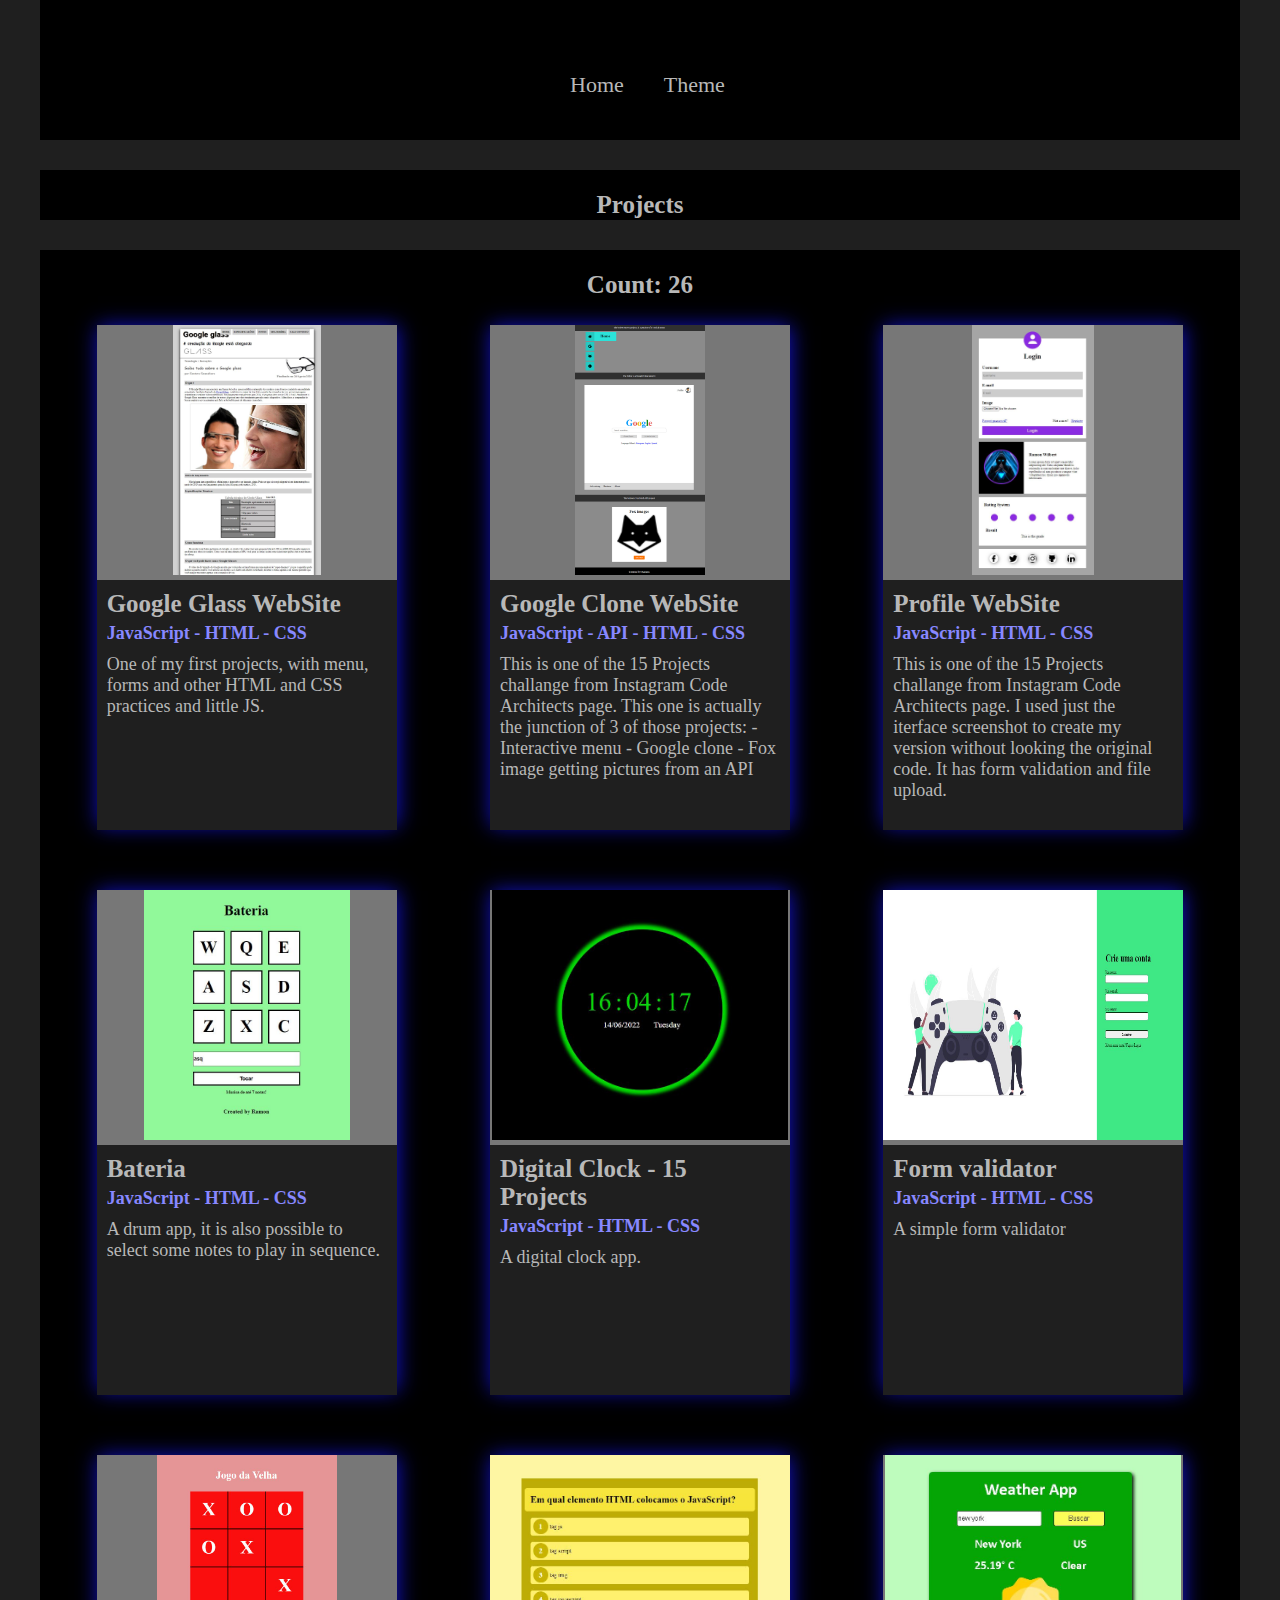
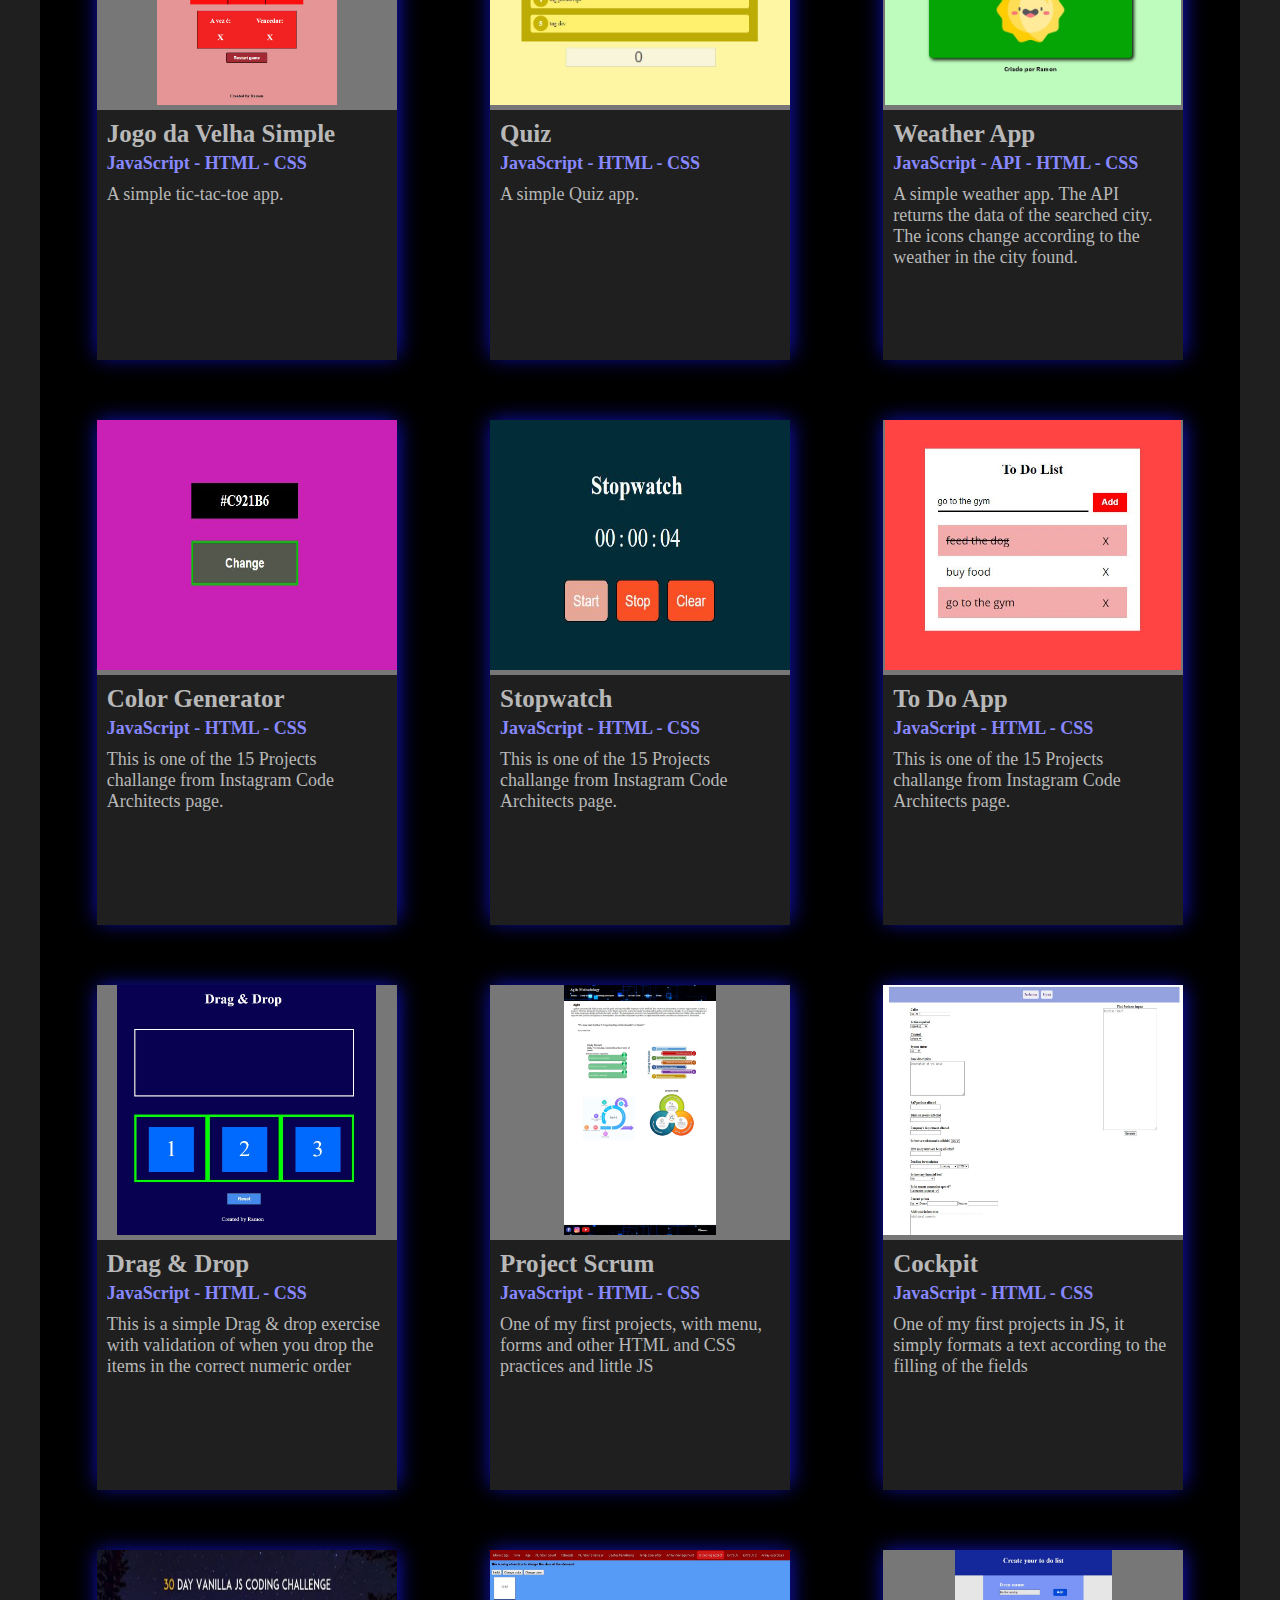
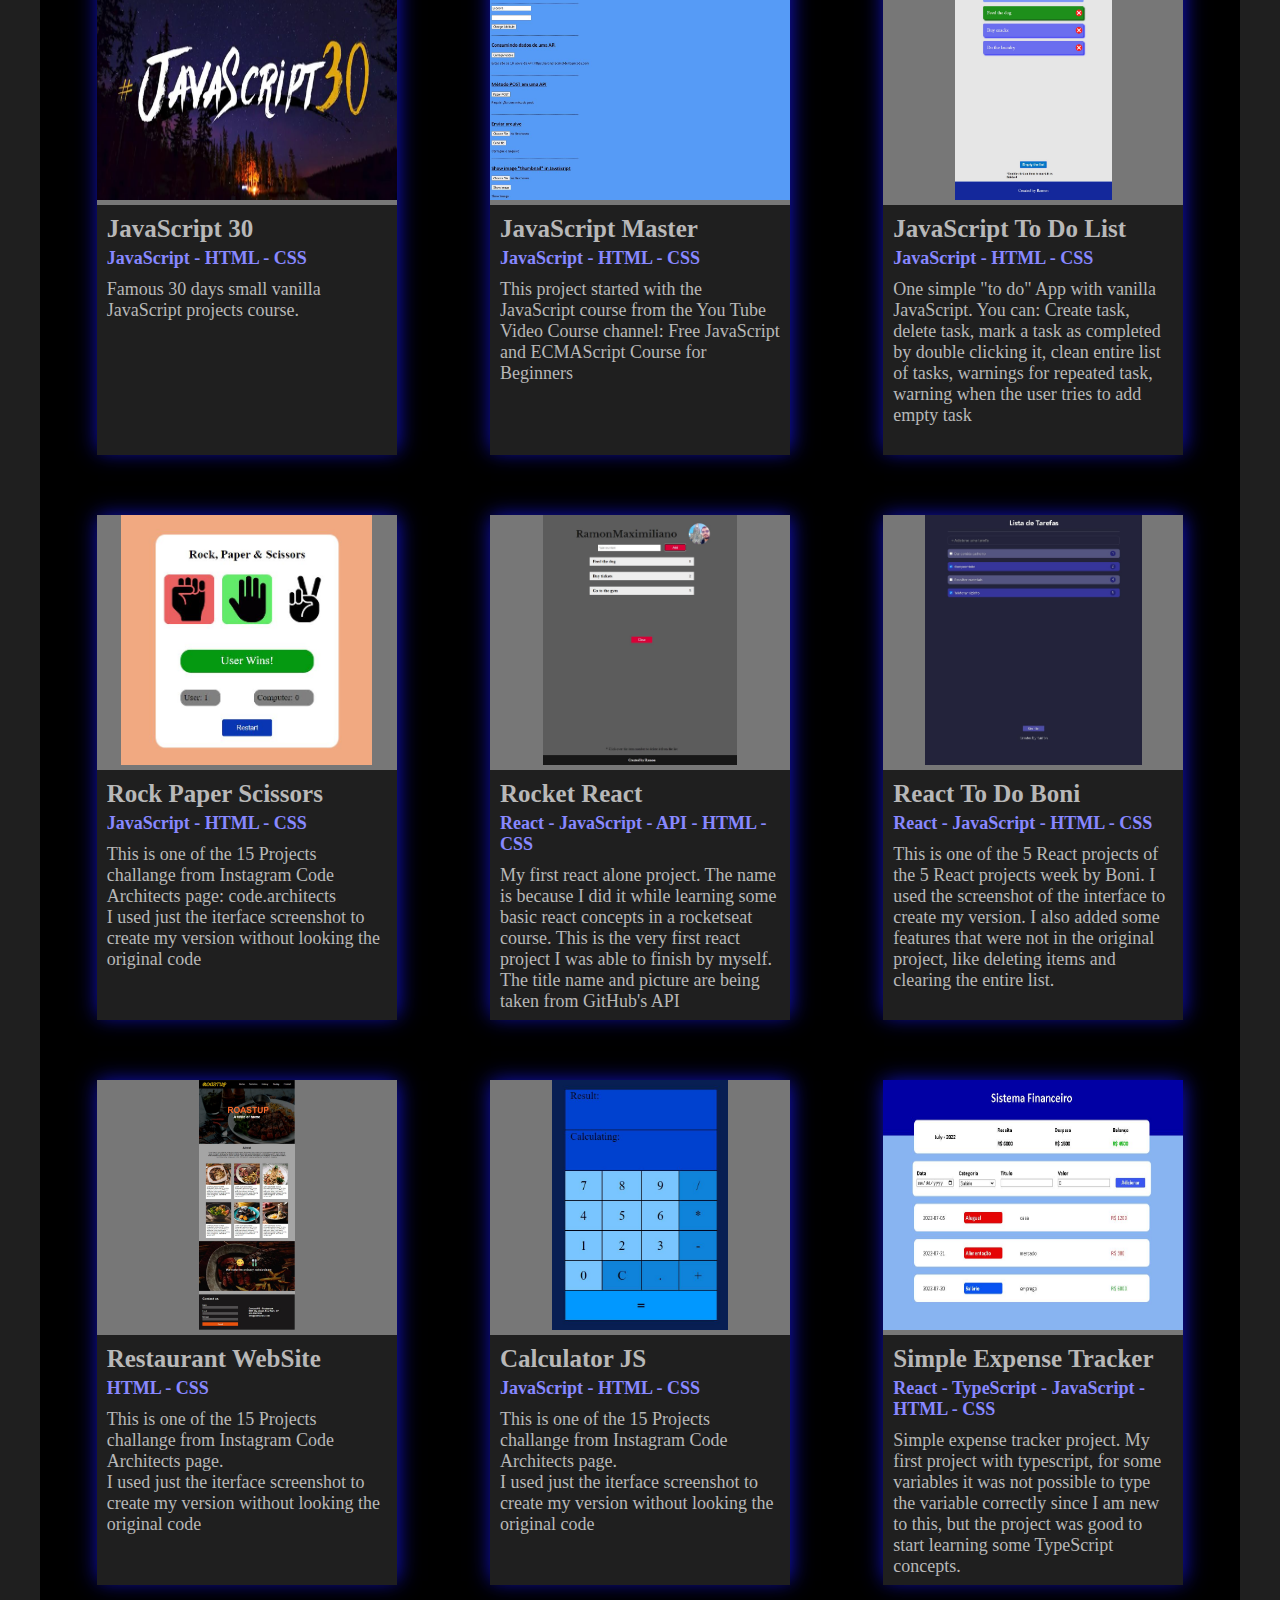
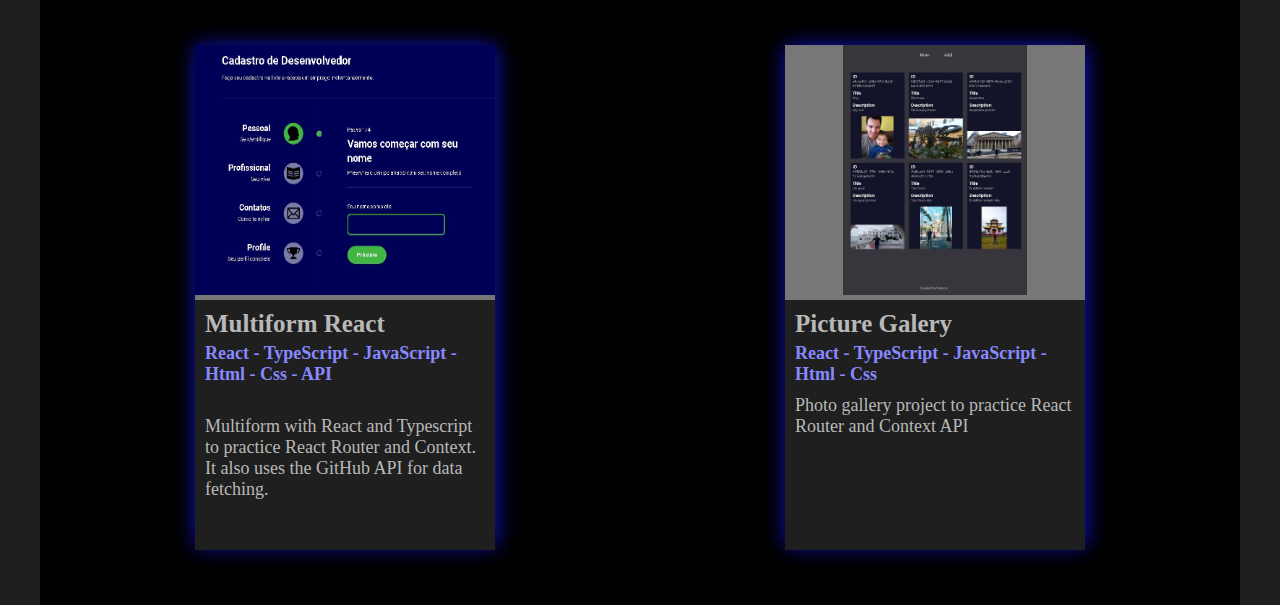
==== commit edd792d4: "new project" ====
--- a/projects.html
+++ b/projects.html
@@ -29,6 +29,7 @@
     </div>
 
     <h1 class="projectsTtitle" id="projectsTtitle">Projects</h1>
+    <h2 class="projectsTtitle" id="projectsTtitle">Count: 26</h2>
     <div class="projects-section" id="projects-section">
         <!-- FIRST ROW START-->
         <a href="https://github.com/RamonMaximiliano/HTML-CSS-Curso-em-video" class="linkProject" target="_blank"
@@ -346,6 +347,7 @@
             </div>
         </a>
         <!-- EIGHT ROW END-->
+        <!-- NINETH ROW START-->
         <a href="https://ramonmaximiliano.github.io/multiform-react/" class="linkProject" target="_blank"
             title="Check this project">
             <div class="project-card">
@@ -359,6 +361,19 @@
                 </div>
             </div>
         </a>
+        <a href="https://ramonmaximiliano.github.io/picture-galery/" class="linkProject" target="_blank"
+            title="Check this project!">
+            <div class="project-card">
+                <img src="./images/picture-galery.jpg">
+                <div class="card-text">
+                    <h1>Picture Galery</h1>
+                    <h2>React - TypeScript - JavaScript - Html - Css</h2>
+                    <p>Photo gallery project to practice React Router and Context API<br>
+                    </p>
+                </div>
+            </div>
+        </a>
+        <!-- NINETH ROW END-->
     </div>
     <script type="text/javascript" src="script.js"></script>
 </body>
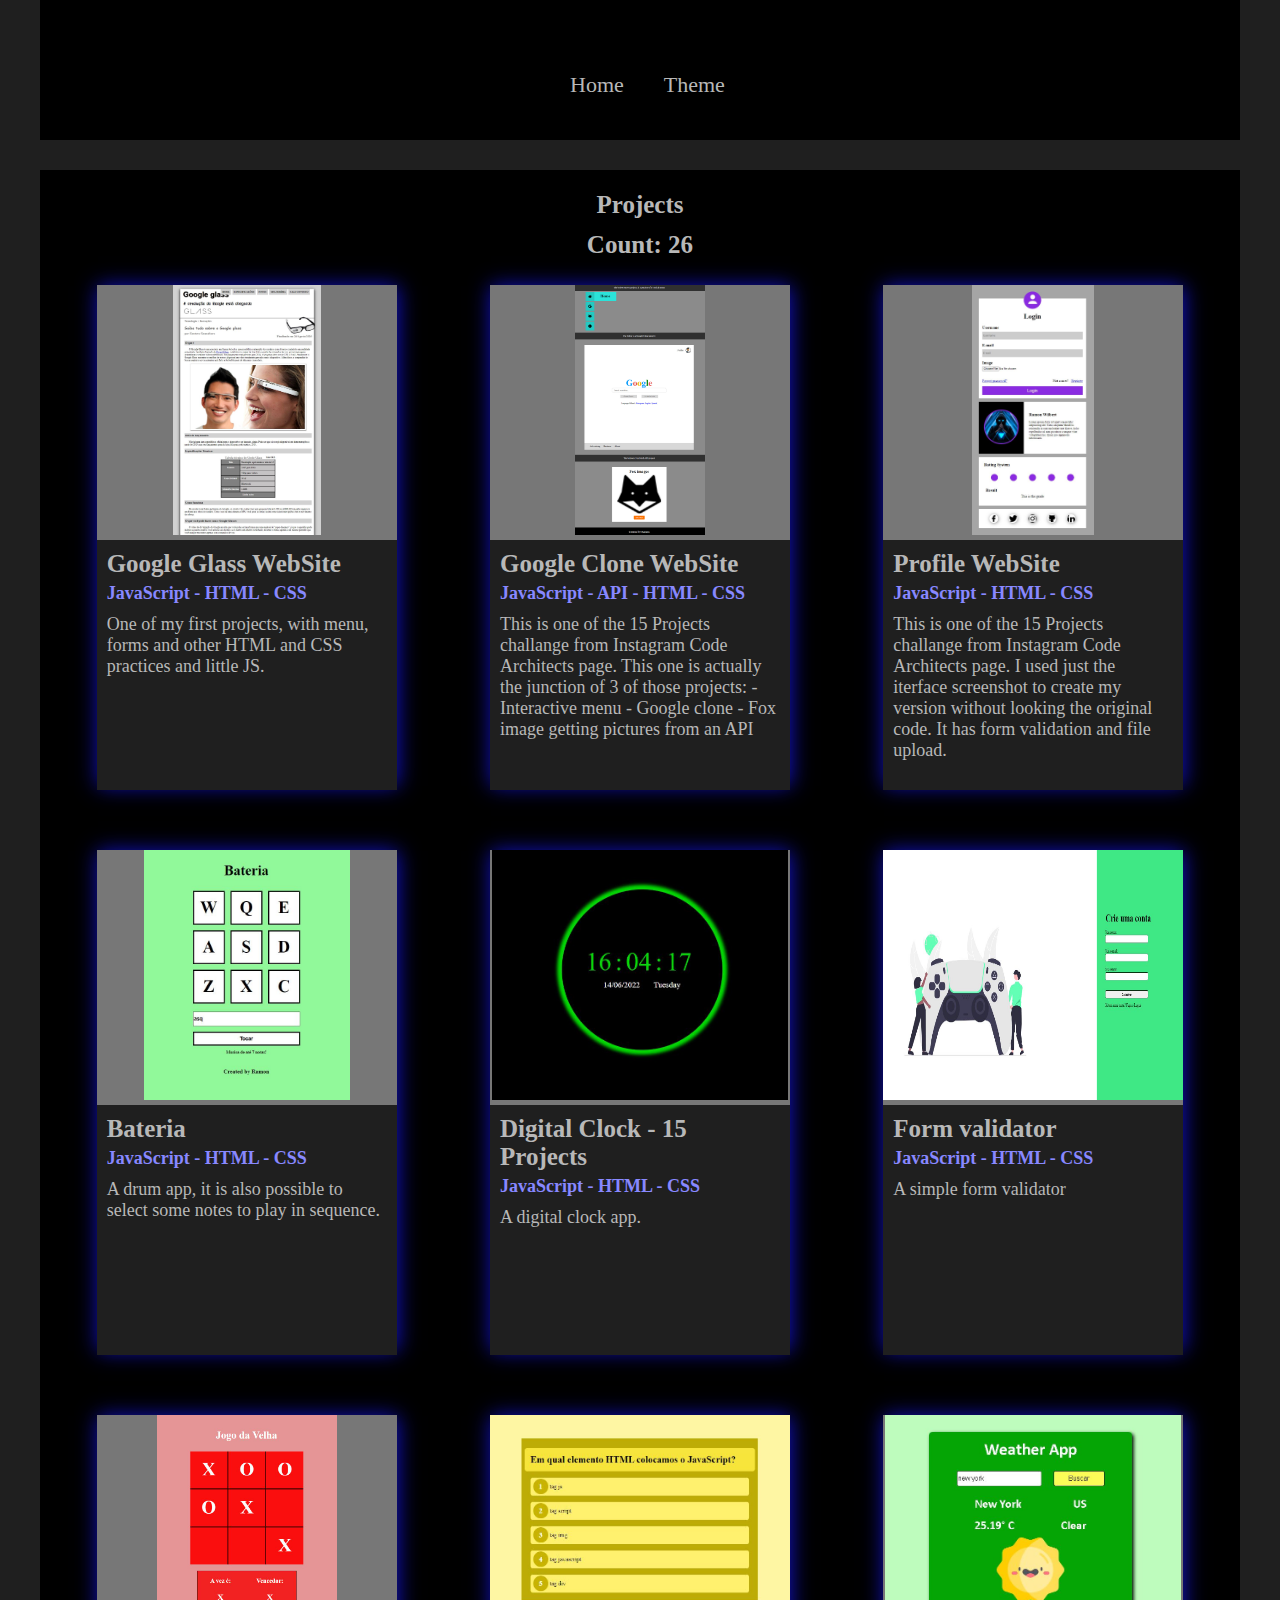
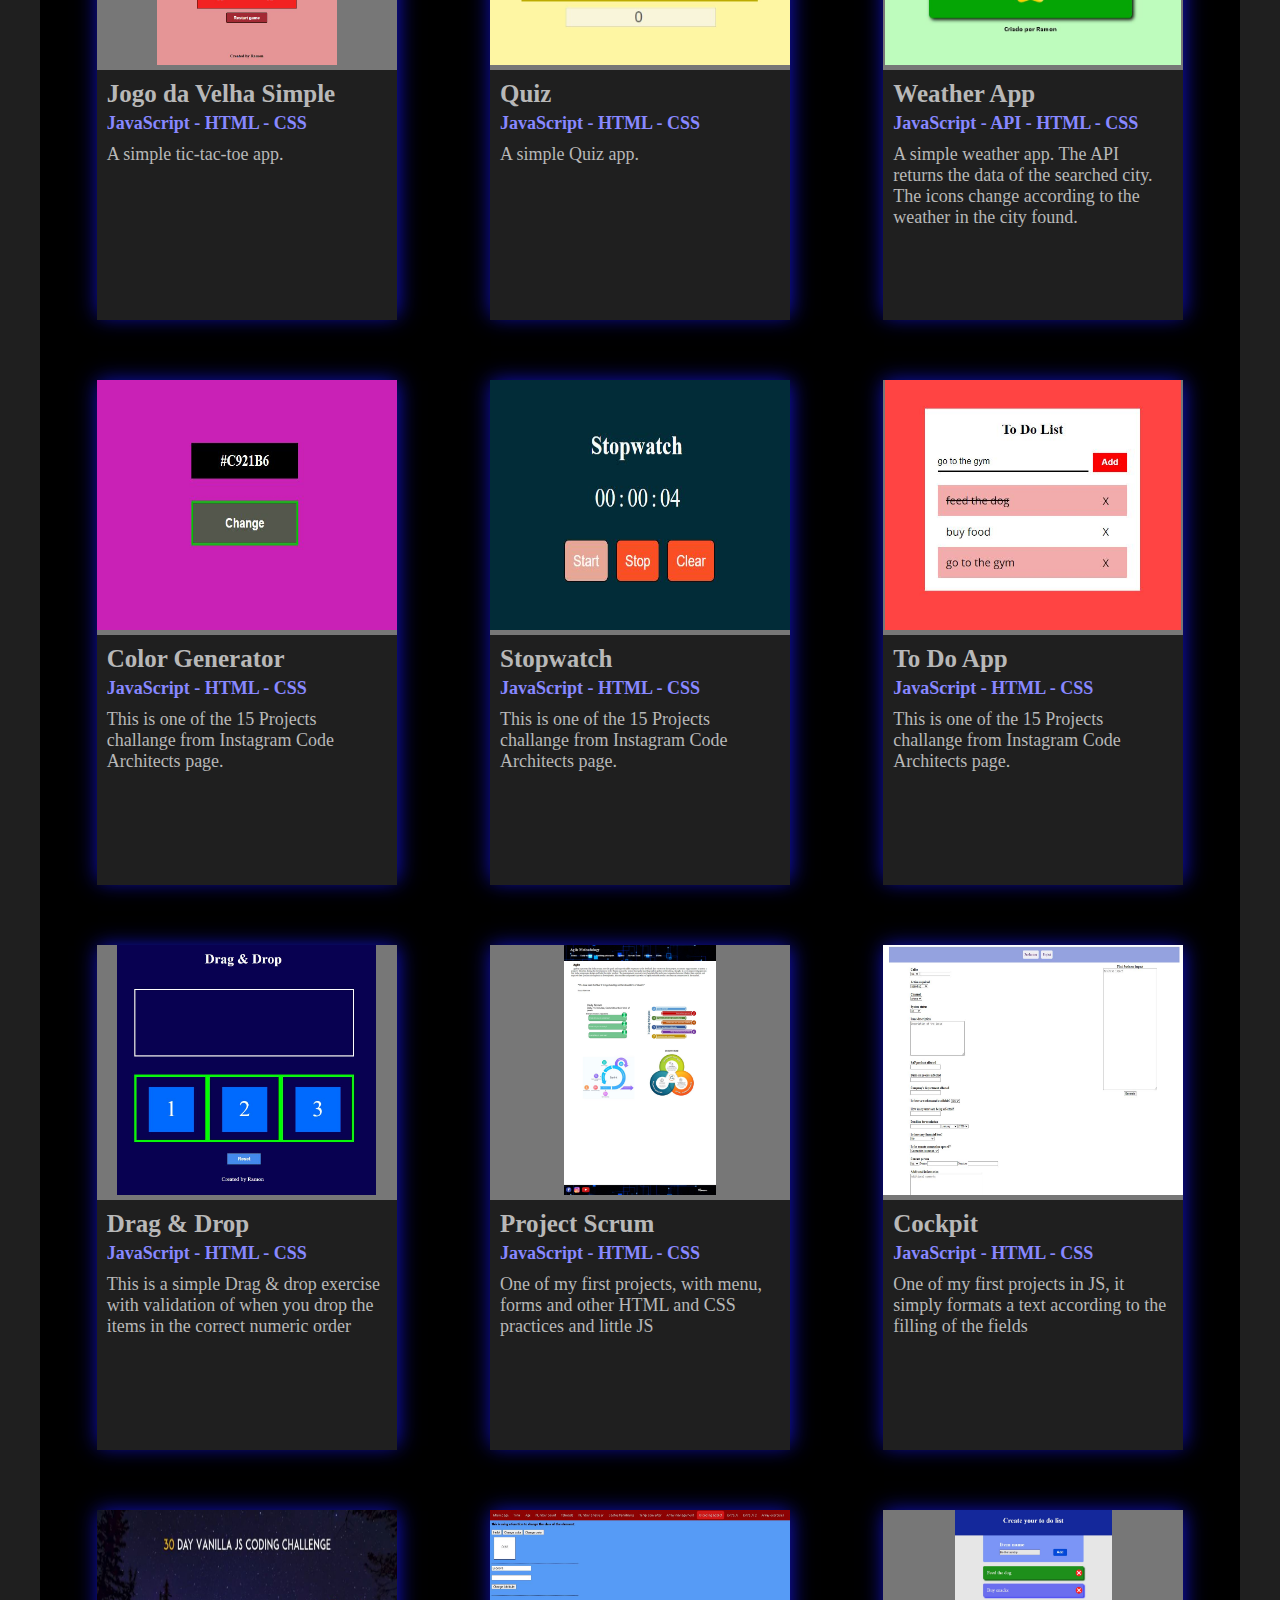
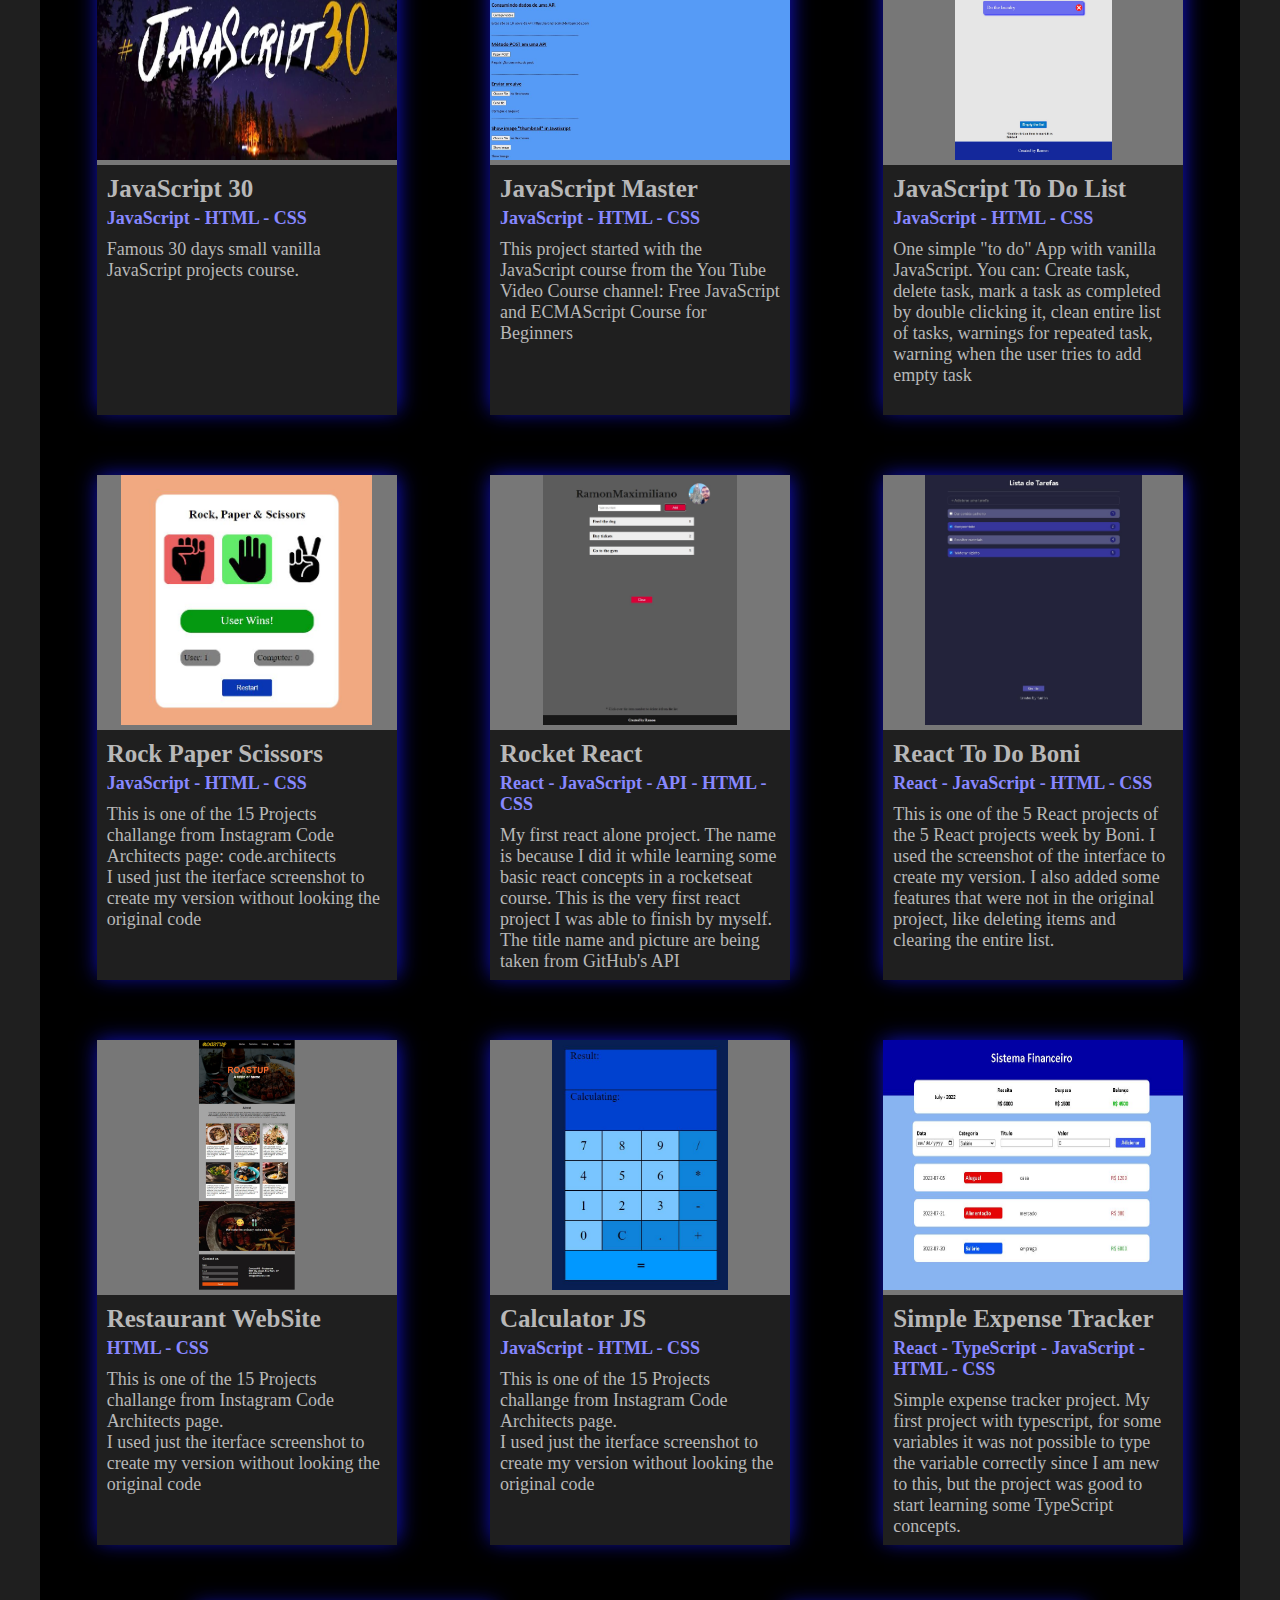
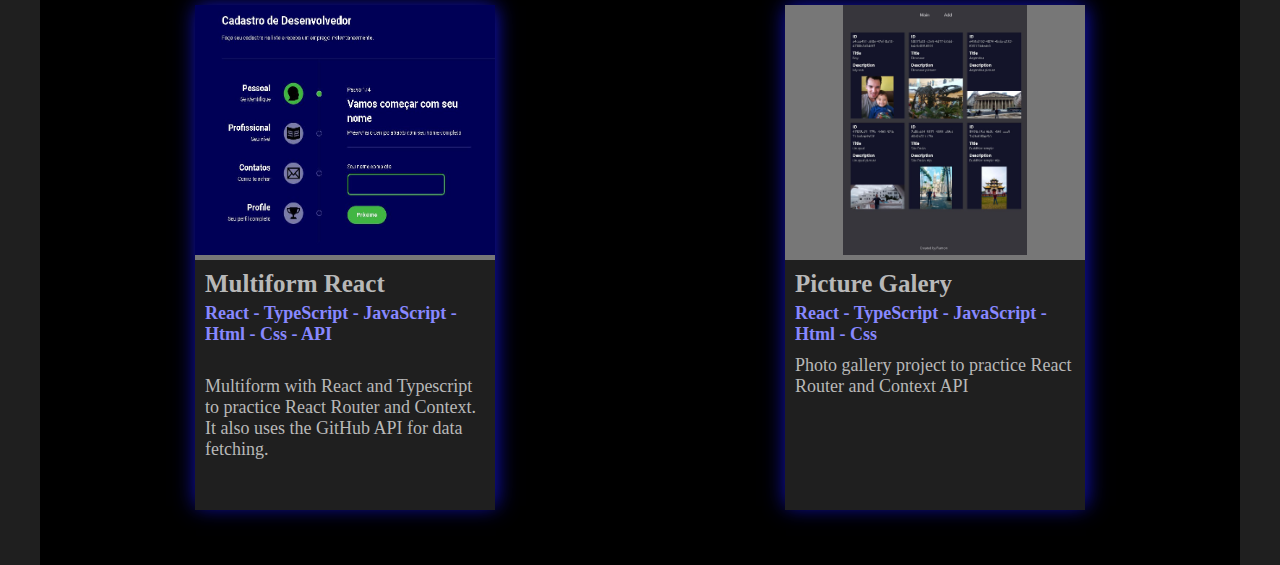
==== commit 825339dc: "Updated" ====
--- a/projects.html
+++ b/projects.html
@@ -28,7 +28,7 @@
             </li>
     </div>
 
-    <h1 class="projectsTtitle" id="projectsTtitle">Projects</h1>
+    <h1 class="projectsTtitle CountTitle" id="projectsTtitle">Projects</h1>
     <h2 class="projectsTtitle" id="projectsTtitle">Count: 26</h2>
     <div class="projects-section" id="projects-section">
         <!-- FIRST ROW START-->
--- a/style.css
+++ b/style.css
@@ -613,3 +613,8 @@
 /* THEME DROP DOWN */
 
 
+.CountTitle{
+    height: 60px;
+    margin-bottom: -50px;
+}
+
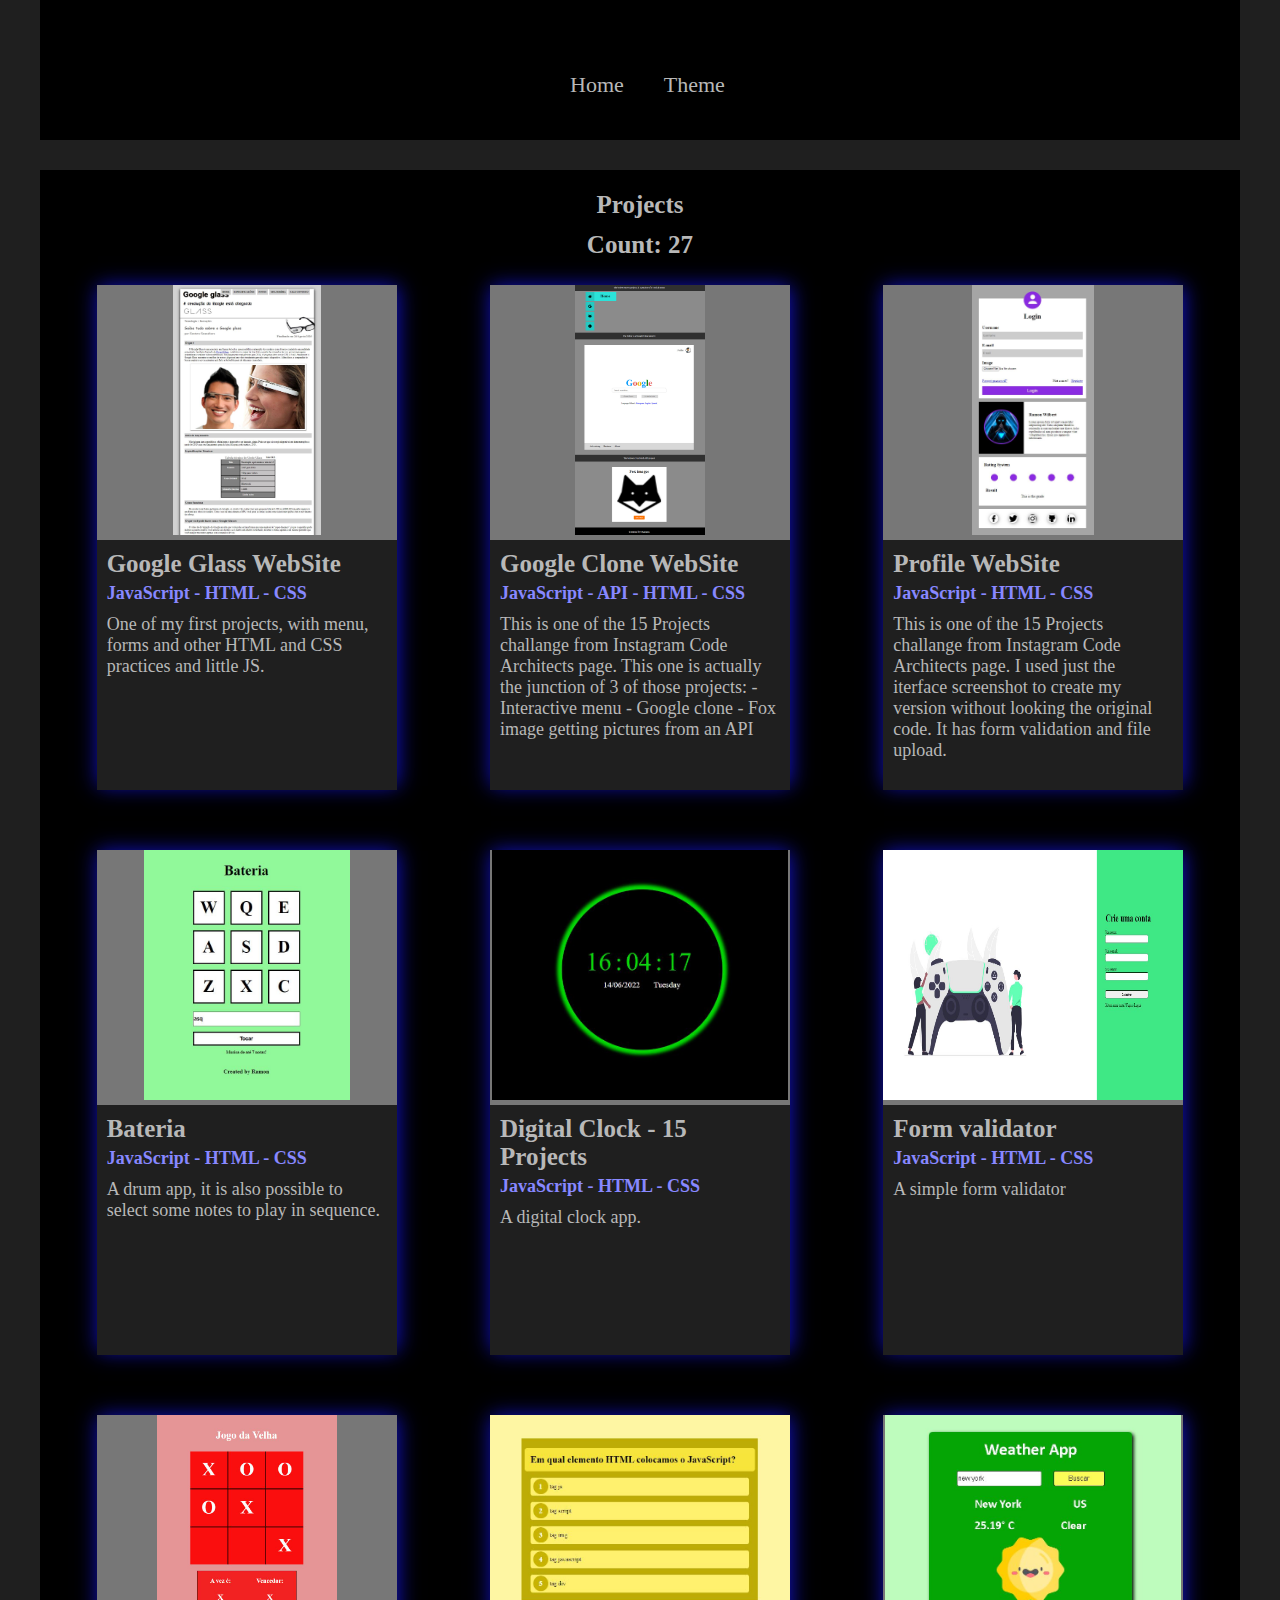
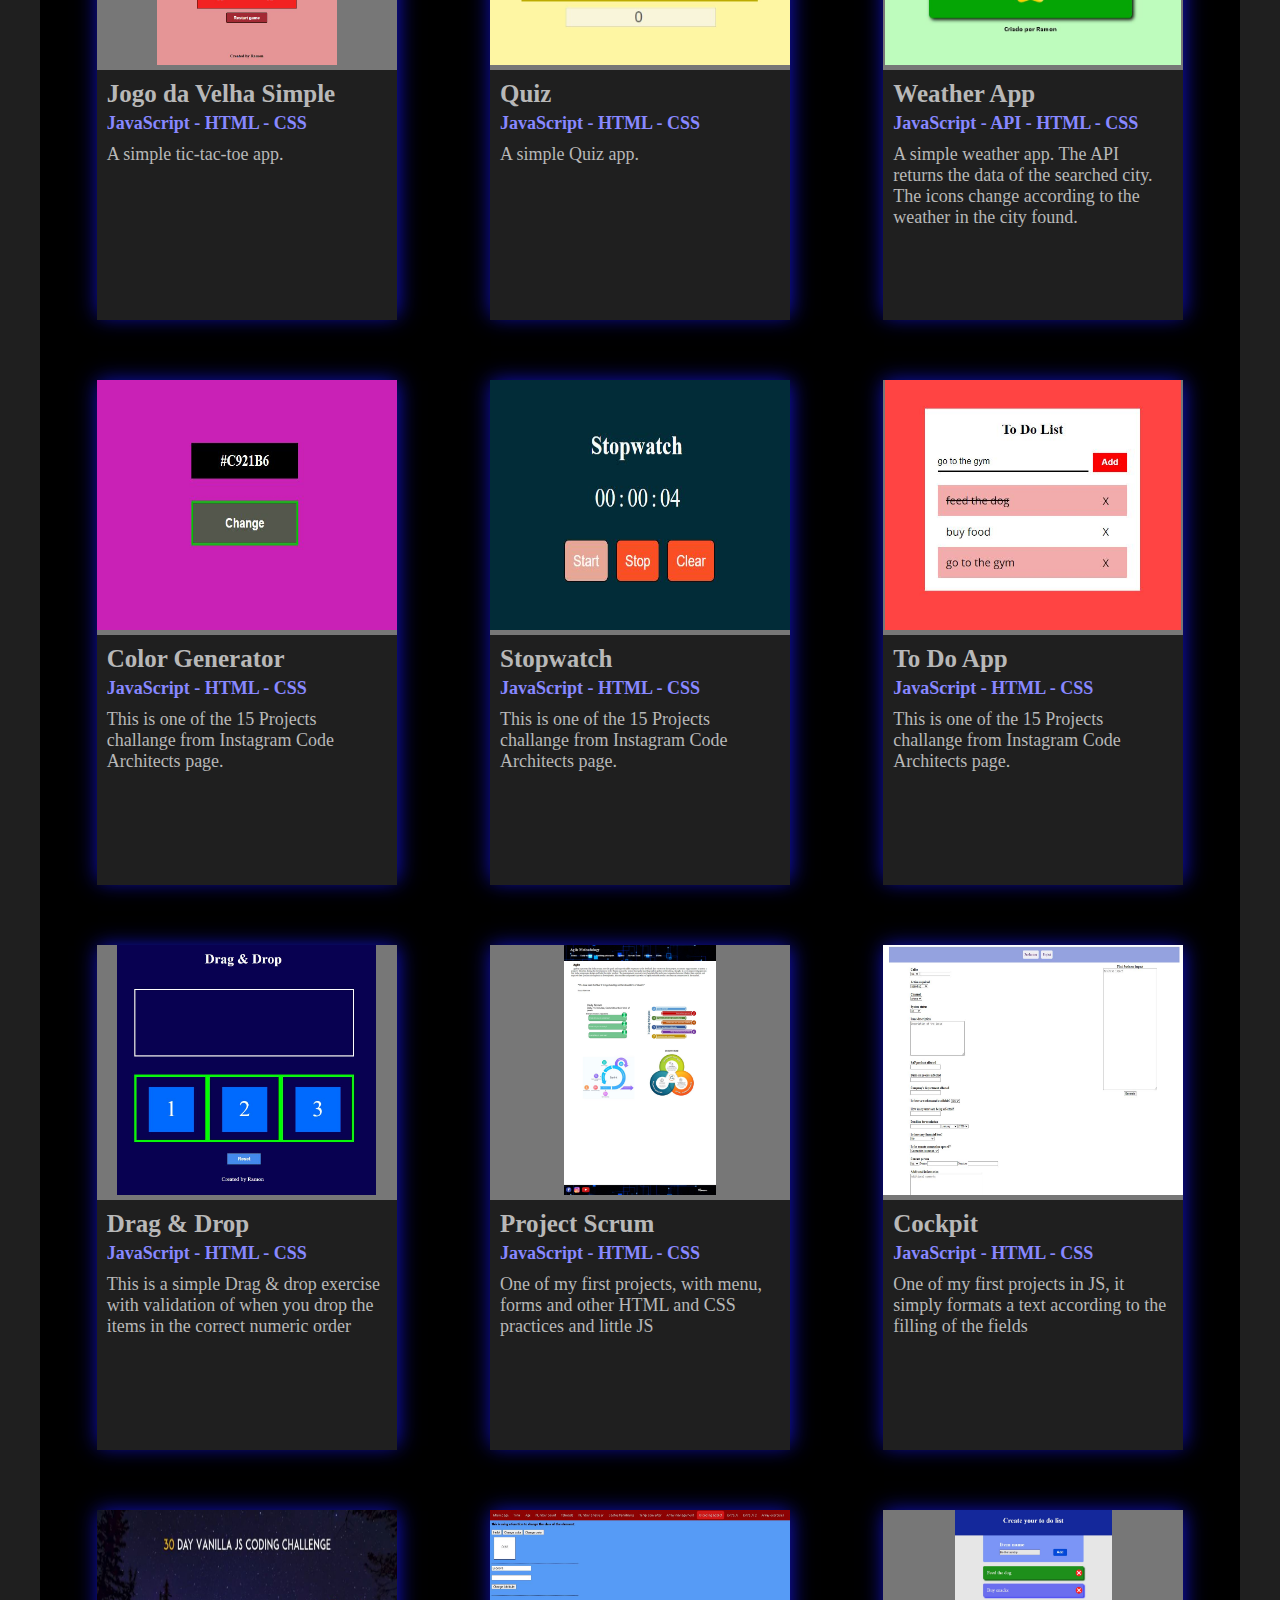
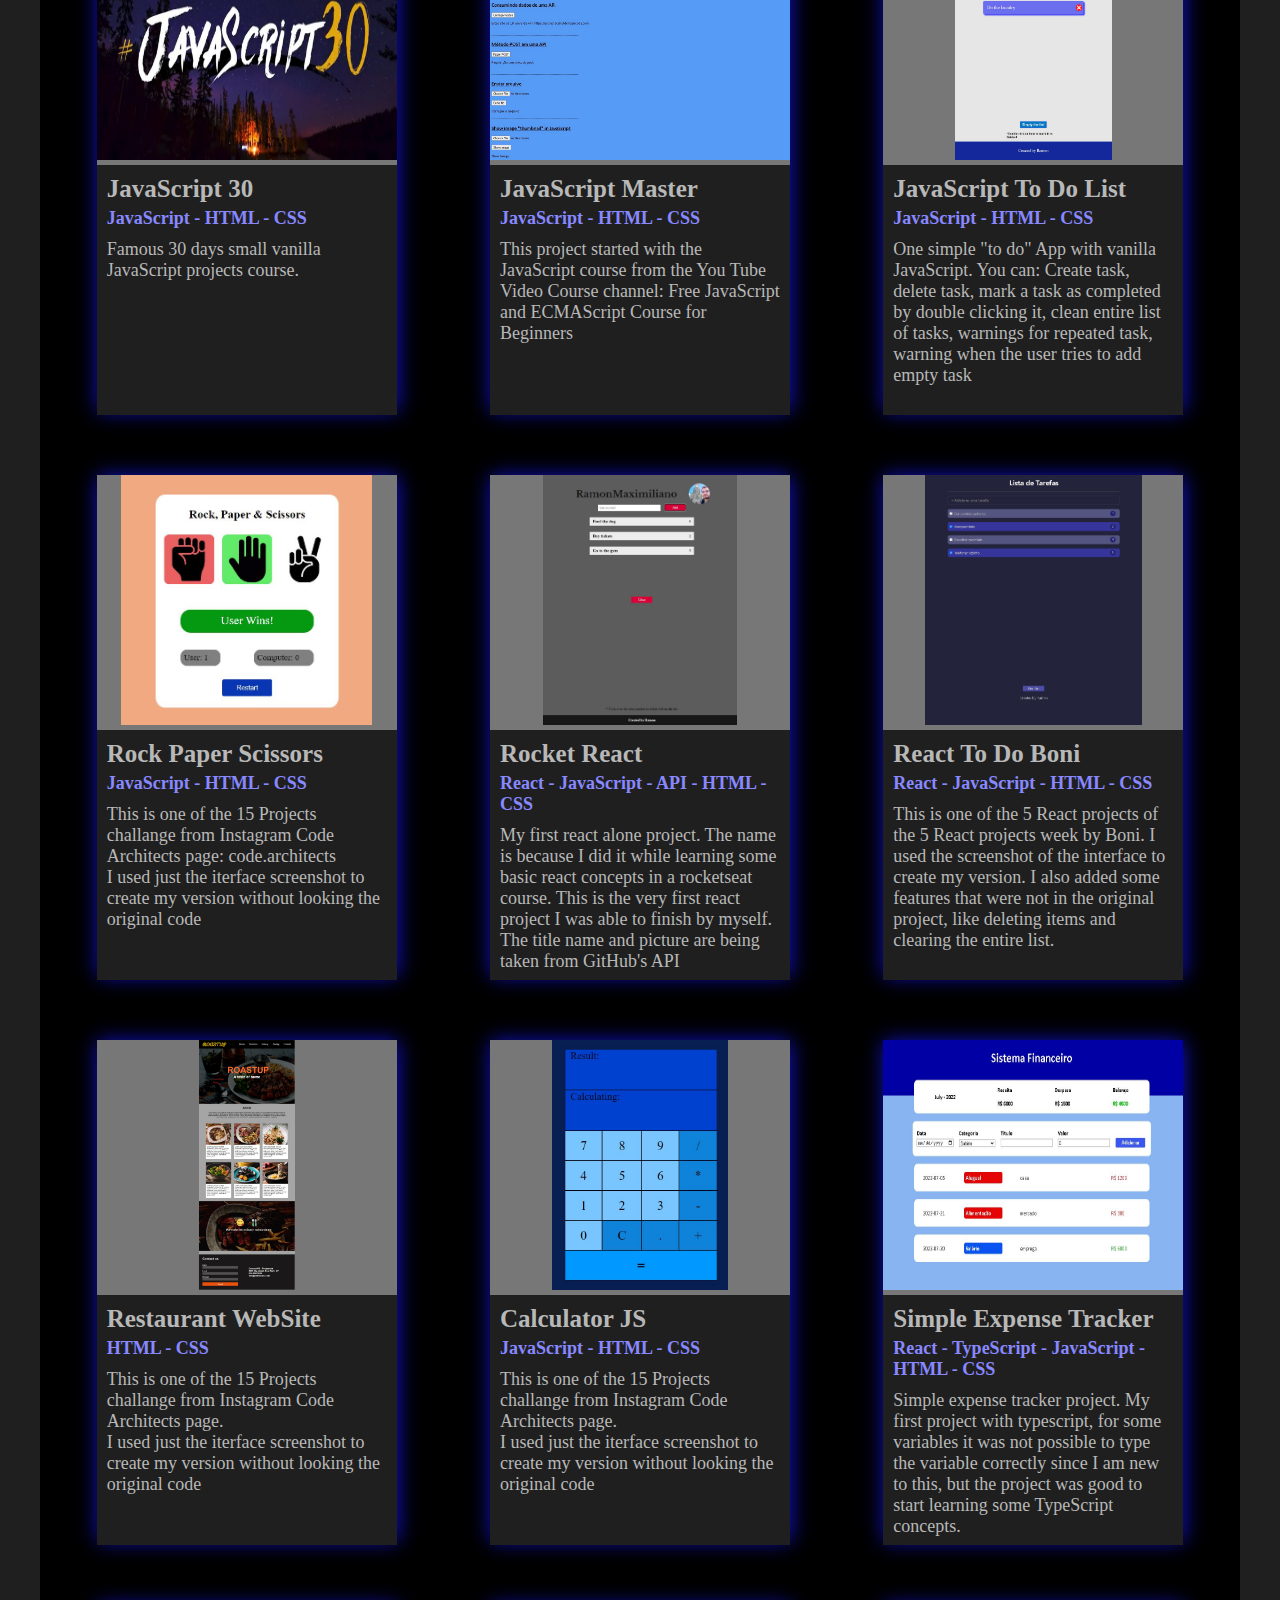
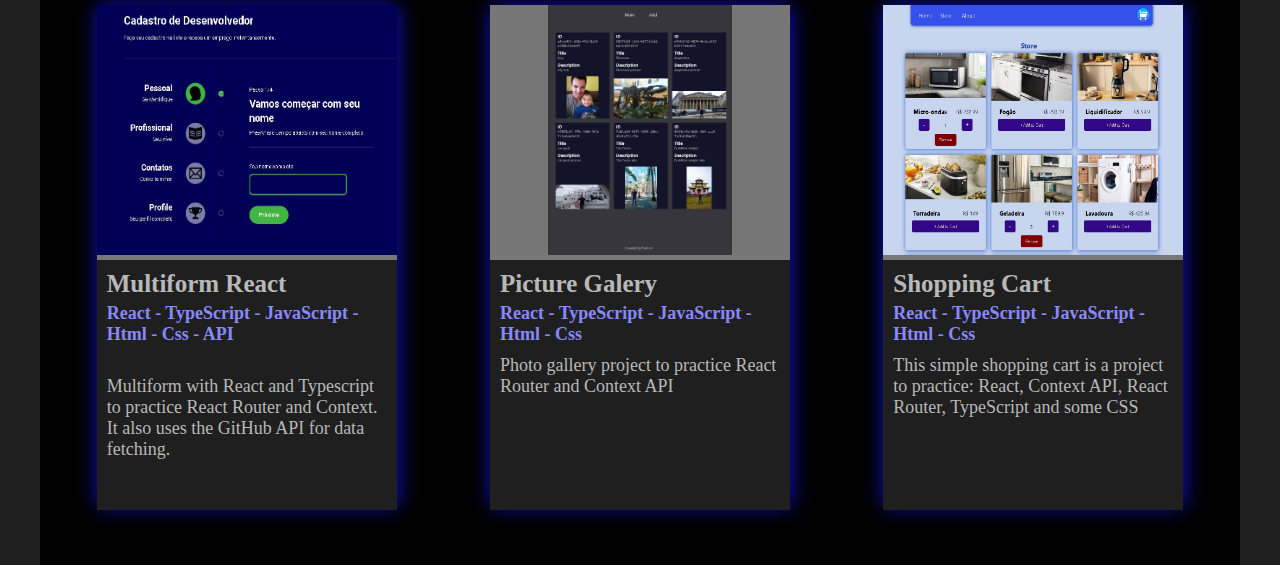
==== commit 5c3a4238: "Added new project" ====
--- a/projects.html
+++ b/projects.html
@@ -29,7 +29,7 @@
     </div>
 
     <h1 class="projectsTtitle CountTitle" id="projectsTtitle">Projects</h1>
-    <h2 class="projectsTtitle" id="projectsTtitle">Count: 26</h2>
+    <h2 class="projectsTtitle" id="projectsTtitle">Count: 27</h2>
     <div class="projects-section" id="projects-section">
         <!-- FIRST ROW START-->
         <a href="https://github.com/RamonMaximiliano/HTML-CSS-Curso-em-video" class="linkProject" target="_blank"
@@ -373,6 +373,19 @@
                 </div>
             </div>
         </a>
+        <a href="https://ramonmaximiliano.github.io/kyle-shopping-cart/" class="linkProject" target="_blank"
+            title="Check this project!">
+            <div class="project-card">
+                <img src="./images/shopping-cart.JPG">
+                <div class="card-text">
+                    <h1>Shopping Cart</h1>
+                    <h2>React - TypeScript - JavaScript - Html - Css</h2>
+                    <p>This simple shopping cart is a project to practice: React, Context API, React Router, TypeScript and some CSS
+                        <br>
+                    </p>
+                </div>
+            </div>
+        </a>
         <!-- NINETH ROW END-->
     </div>
     <script type="text/javascript" src="script.js"></script>
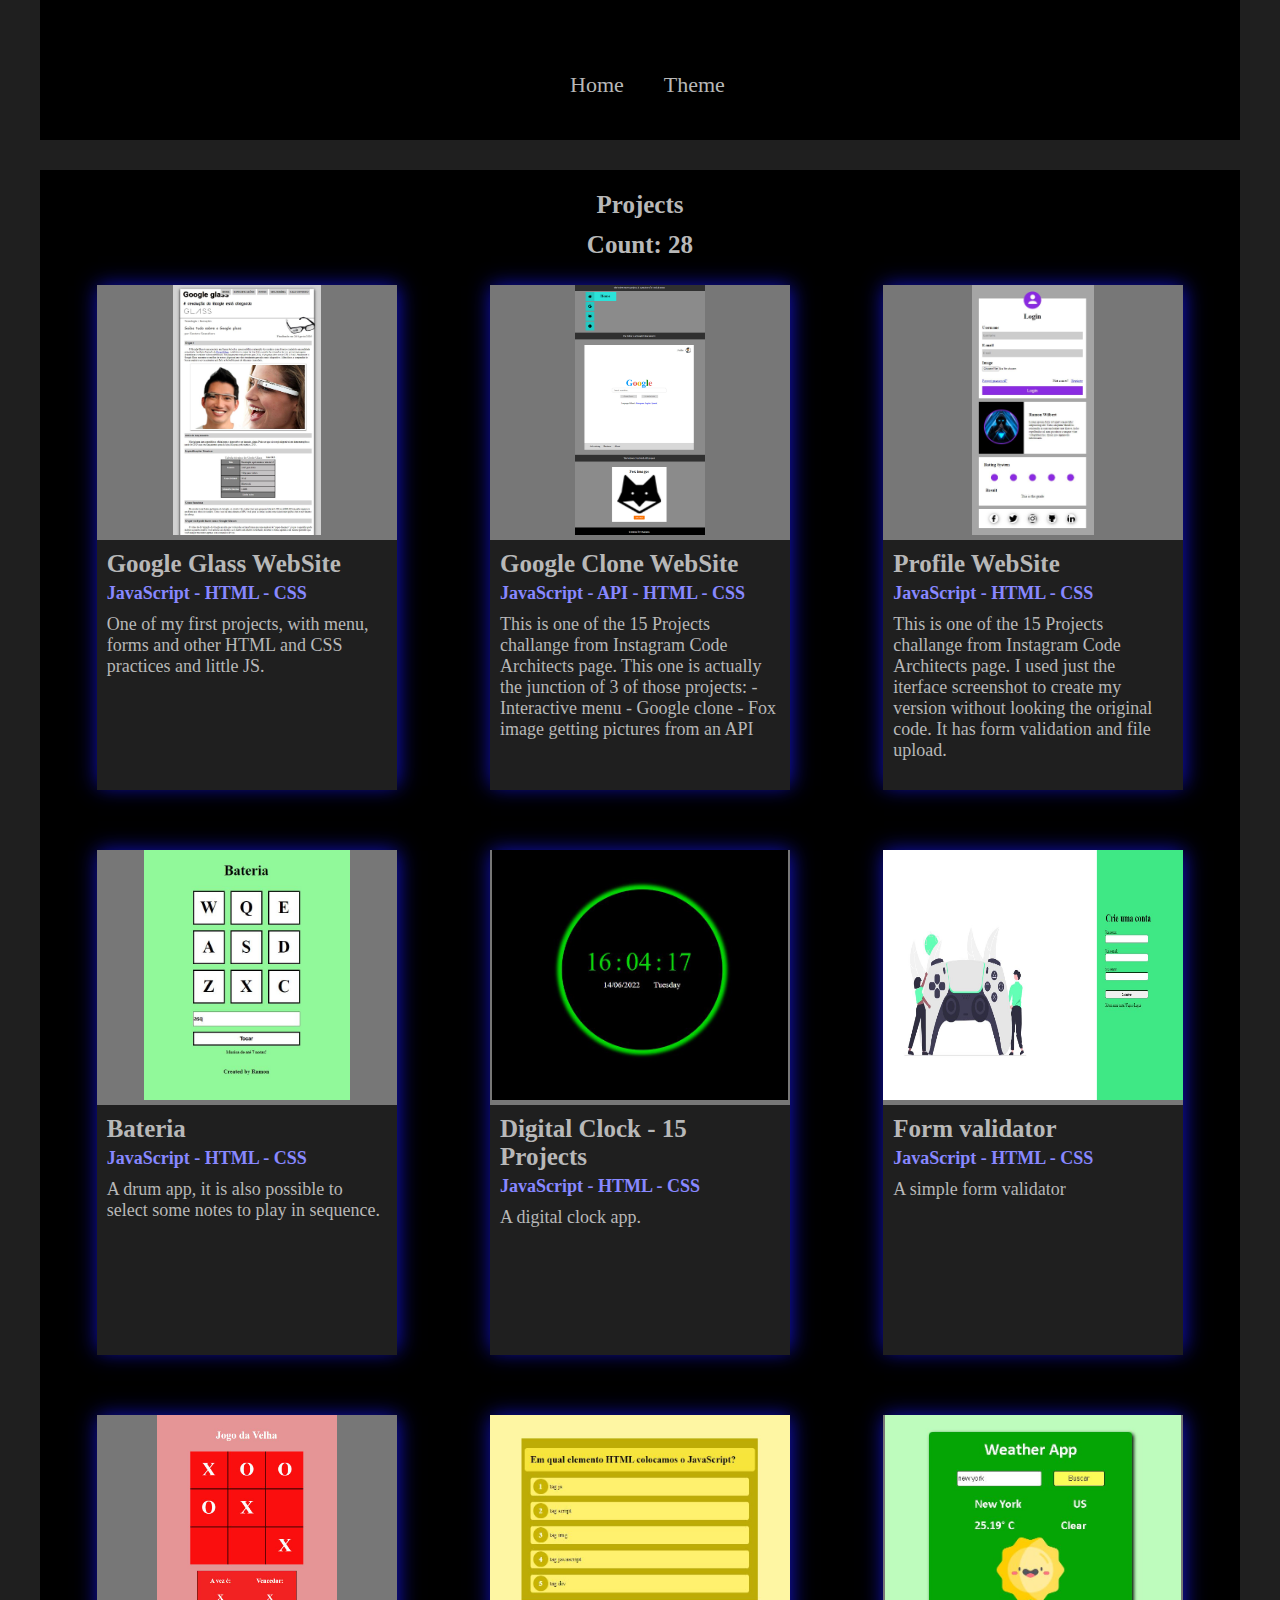
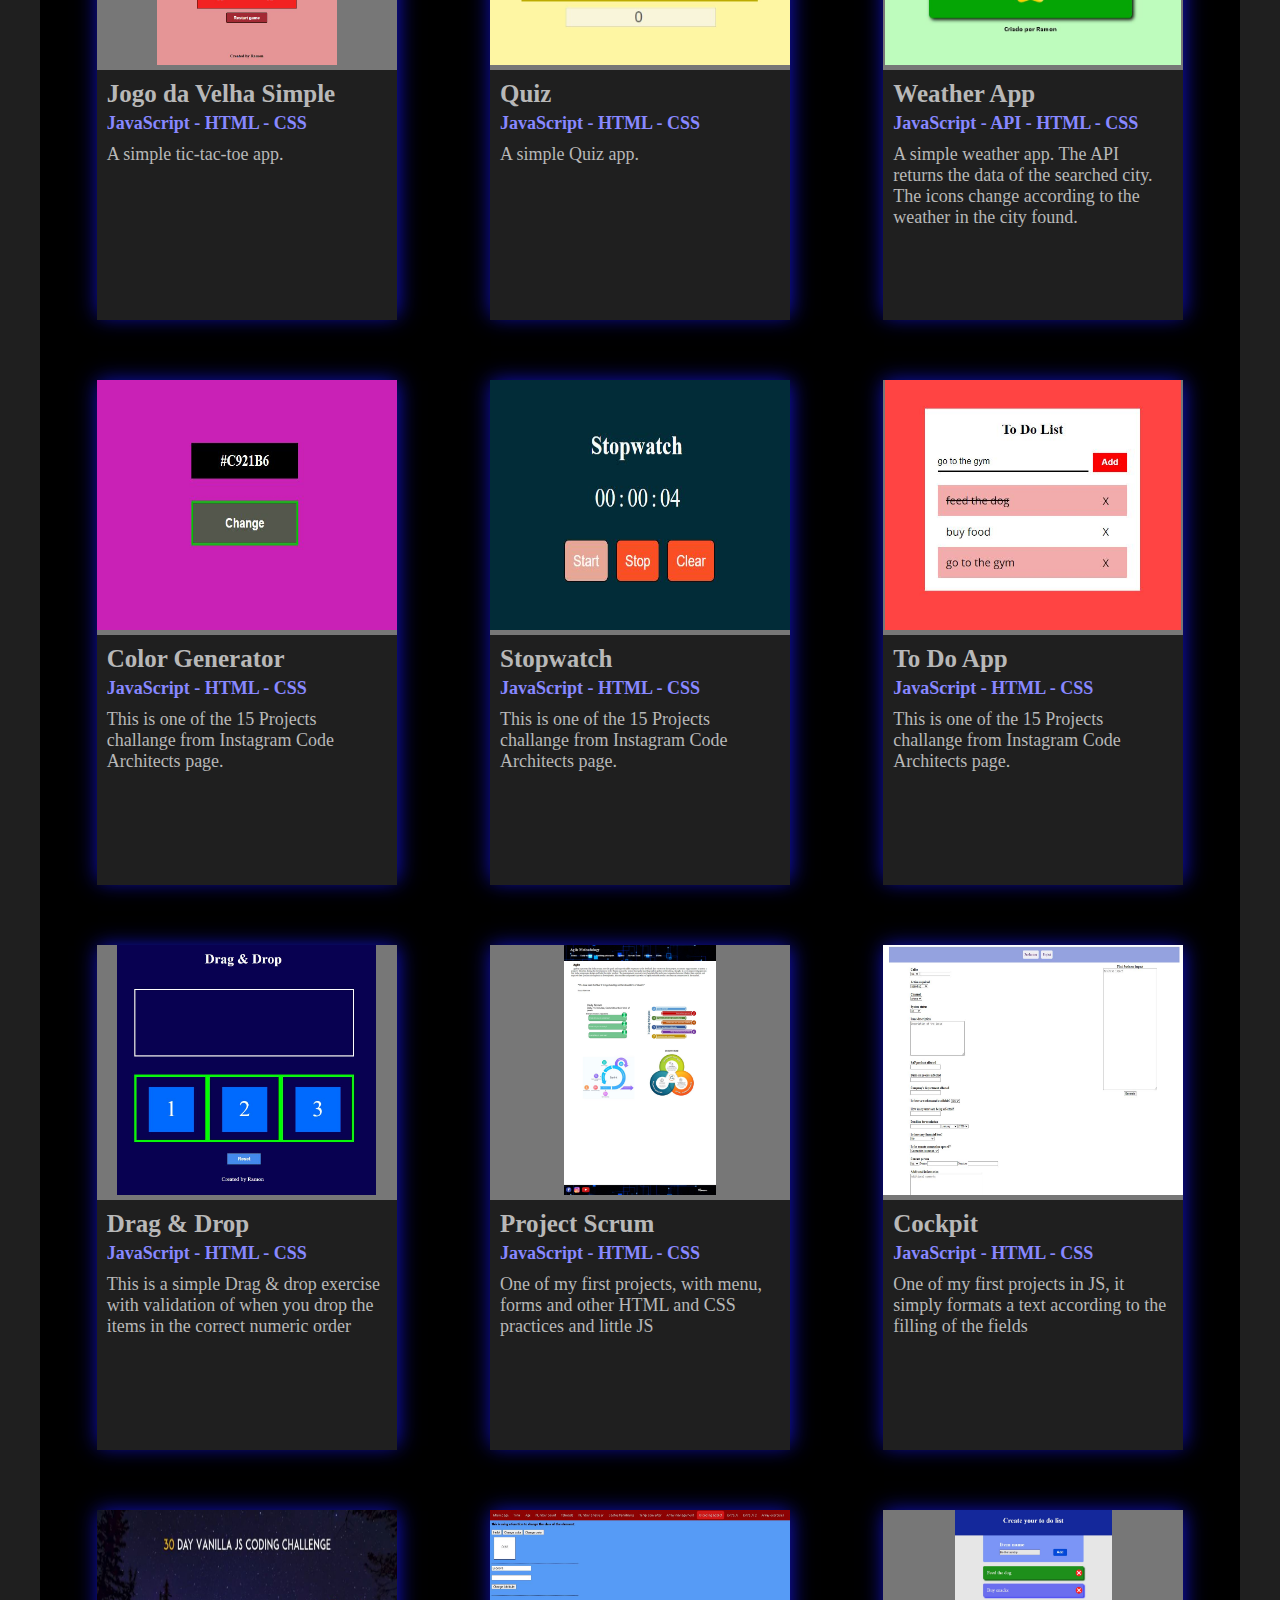
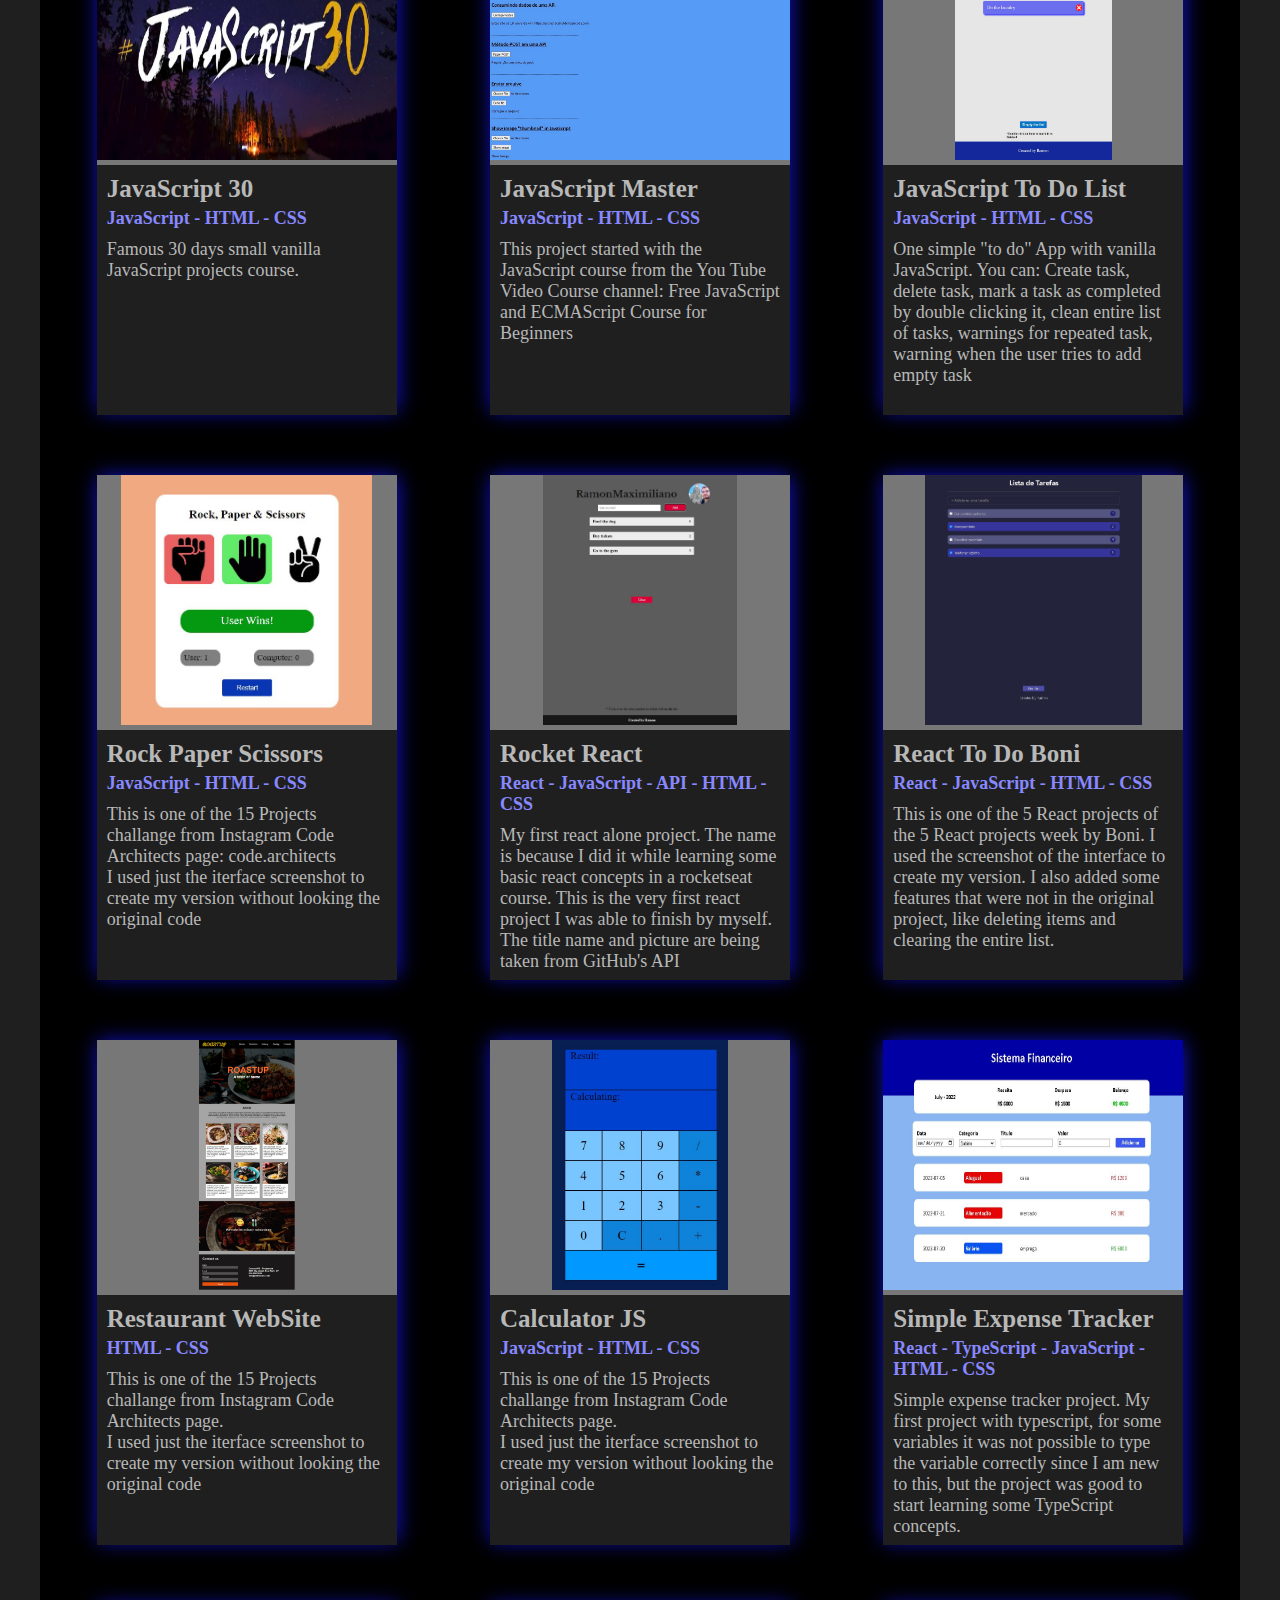
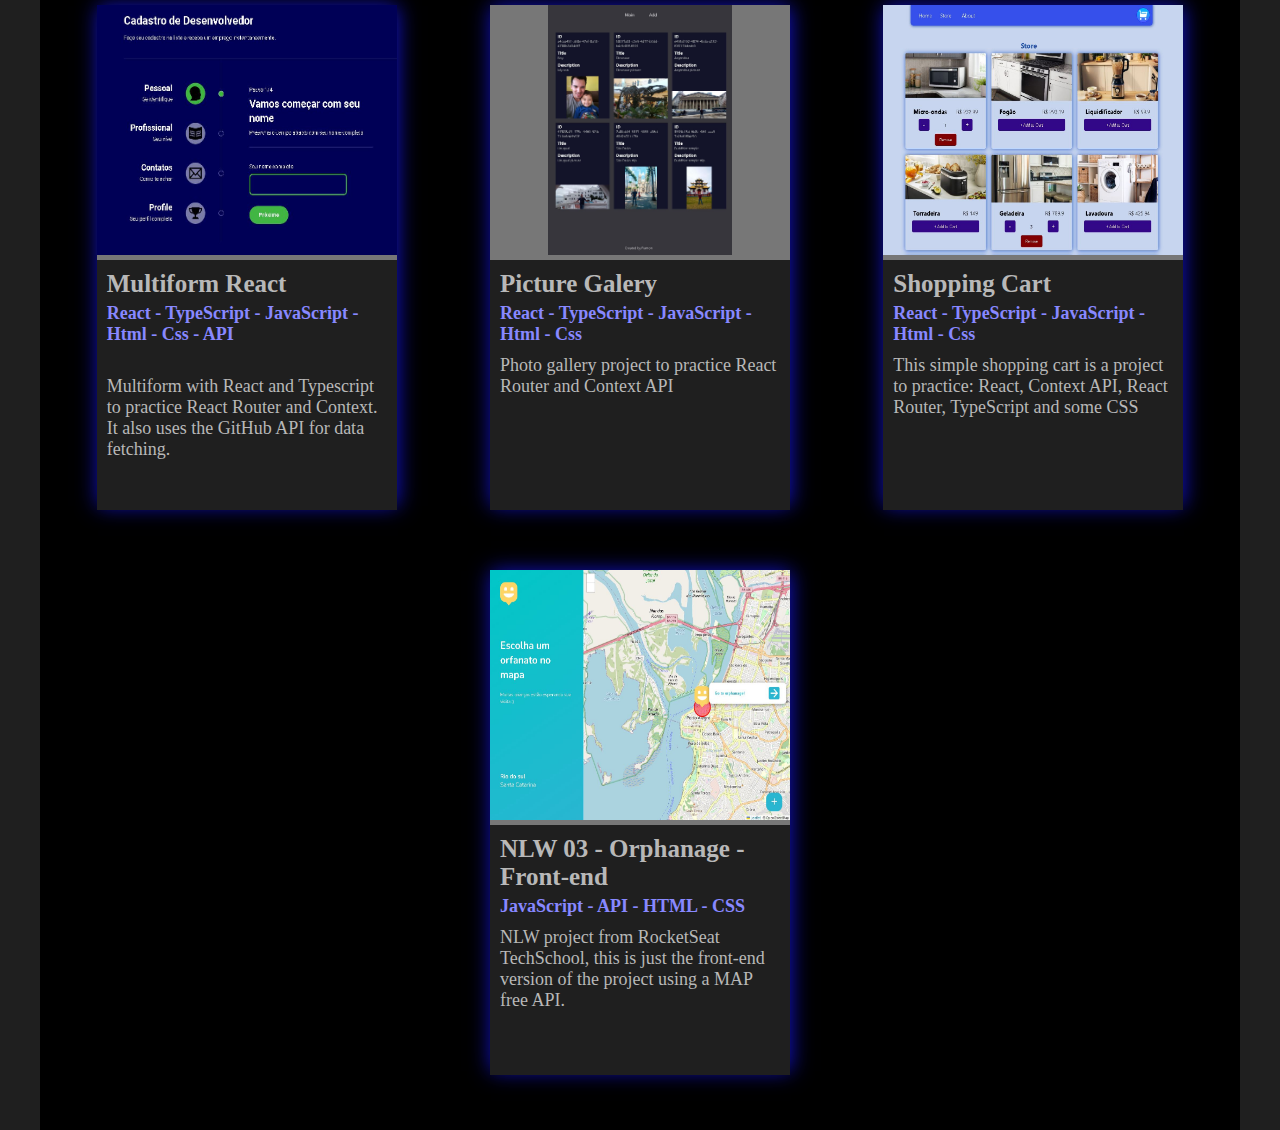
==== commit a66af727: "project update" ====
--- a/projects.html
+++ b/projects.html
@@ -29,7 +29,7 @@
     </div>
 
     <h1 class="projectsTtitle CountTitle" id="projectsTtitle">Projects</h1>
-    <h2 class="projectsTtitle" id="projectsTtitle">Count: 27</h2>
+    <h2 class="projectsTtitle" id="projectsTtitle">Count: 28</h2>
     <div class="projects-section" id="projects-section">
         <!-- FIRST ROW START-->
         <a href="https://github.com/RamonMaximiliano/HTML-CSS-Curso-em-video" class="linkProject" target="_blank"
@@ -380,13 +380,28 @@
                 <div class="card-text">
                     <h1>Shopping Cart</h1>
                     <h2>React - TypeScript - JavaScript - Html - Css</h2>
-                    <p>This simple shopping cart is a project to practice: React, Context API, React Router, TypeScript and some CSS
+                    <p>This simple shopping cart is a project to practice: React, Context API, React Router, TypeScript
+                        and some CSS
                         <br>
                     </p>
                 </div>
             </div>
         </a>
         <!-- NINETH ROW END-->
+        <!-- TENTH ROW START-->
+        <a href="https://ramonmaximiliano.github.io/nlw-03-orphanage-front-end/" class="linkProject" target="_blank"
+            title="Check this project">
+            <div class="project-card">
+                <img src="./images/orphanage.JPG">
+                <div class="card-text">
+                    <h1>NLW 03 - Orphanage - Front-end</h1>
+                    <h2>JavaScript - API - HTML - CSS</h2>
+                    <p>NLW project from RocketSeat TechSchool, this is just the front-end version of the project using a
+                        MAP free API.</p>
+                </div>
+            </div>
+        </a>
+        <!-- TENTH ROW END-->
     </div>
     <script type="text/javascript" src="script.js"></script>
 </body>
